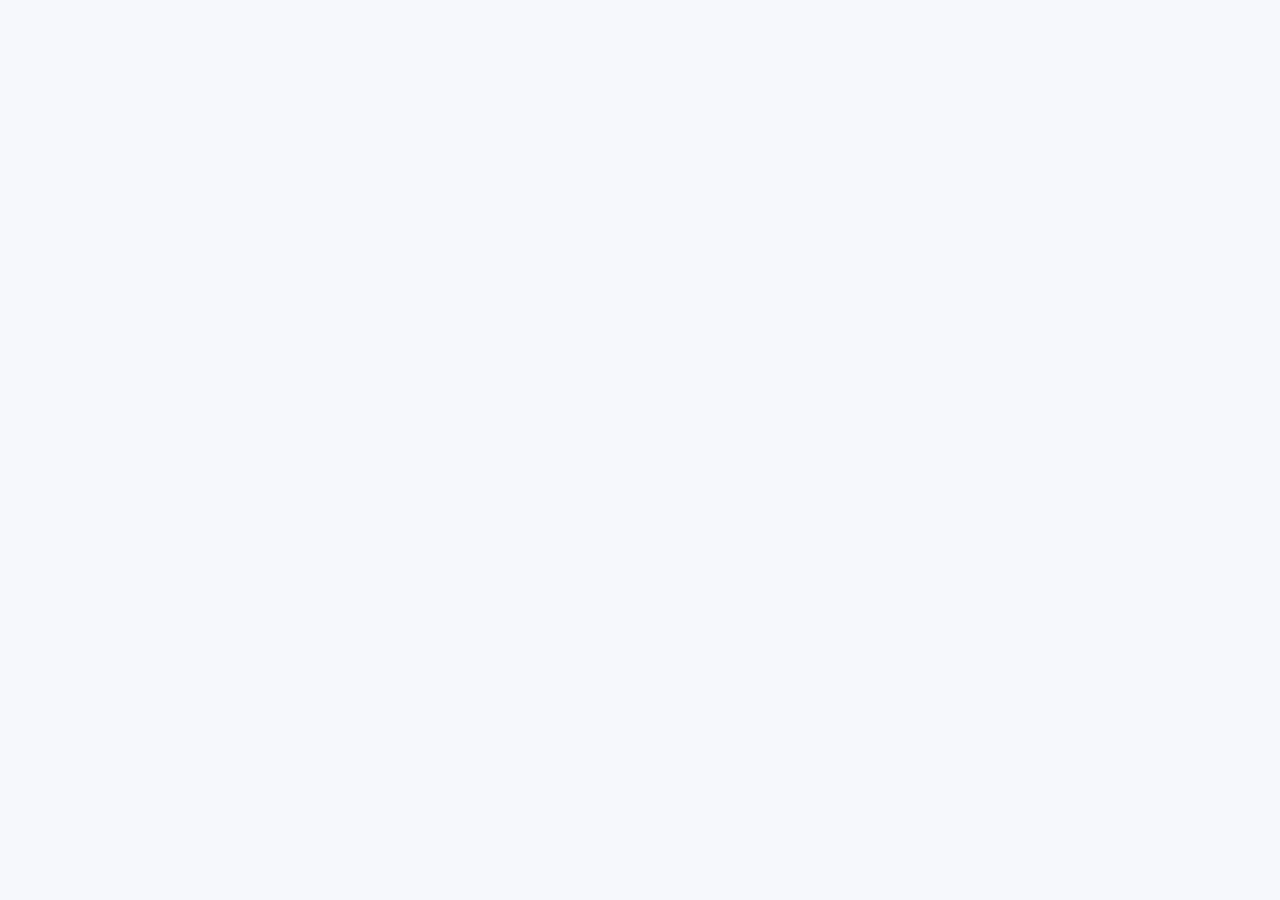
==== index.html @ 7a3a7a14 "Add files via upload" ====
<!doctype html>
<html lang="en">
<head>
  <meta charset="UTF-8" />
  <meta name="viewport" content="width=device-width, initial-scale=1.0" />
  <title>Interactive Pricing Calculator Prototype</title>
  <link rel="preconnect" href="https://fonts.googleapis.com" />
  <link rel="preconnect" href="https://fonts.gstatic.com" crossorigin />
  <link href="https://fonts.googleapis.com/css2?family=Montserrat:wght@400;500;600;700;800&family=Source+Sans+3:wght@400;500;600;700&display=swap" rel="stylesheet" />
  <link rel="stylesheet" href="styles.css" />
</head>
<body>
  <div id="root"></div>

  <script crossorigin src="https://unpkg.com/react@18/umd/react.development.js"></script>
  <script crossorigin src="https://unpkg.com/react-dom@18/umd/react-dom.development.js"></script>
  <script src="https://unpkg.com/@babel/standalone/babel.min.js"></script>
  <script type="text/babel">
const { useMemo, useState } = React;

const MODULE_PRICE = 2770;
const UPFRONT_TOTAL = 16620;
const COMPULSORY_MODULES = [
  "Entrepreneurship",
  "Fundamentals of Business Communication",
  "Fundamentals of Business Studies",
  "Management"
];

const ELECTIVE_MODULES = [
  "Accountancy",
  "Aviation Management",
  "Cybersecurity Management",
  "Data Management",
  "Disaster Risk Management",
  "HR Management",
  "Logistics Management",
  "Marketing Management",
  "Occupational Health",
  "Police Management",
  "Project Management",
  "Public Sector Management",
  "Financial Management"
];

const DEFAULT_SELECTED_ELECTIVES = ["Accountancy", "Marketing Management", "Project Management"];
const DISASTER_AUTO_MODULES = ["Disaster Risk Reduction 1", "Project Management 1"];

const REGISTRATION_FEES = {
  firstTime: 2080,
  subsequent: 1090
};

const SCHEDULE_MONTHS = {
  semester1: [
    { month: "March", date: "31 Mar 2026" },
    { month: "April", date: "30 Apr 2026" },
    { month: "May", date: "31 May 2026" },
    { month: "June", date: "30 Jun 2026" }
  ],
  semester2: [
    { month: "August", date: "31 Aug 2026" },
    { month: "September", date: "30 Sep 2026" },
    { month: "October", date: "31 Oct 2026" },
    { month: "November", date: "30 Nov 2026" }
  ]
};

const money = (value) =>
  new Intl.NumberFormat("en-ZA", {
    style: "currency",
    currency: "ZAR",
    minimumFractionDigits: 2,
    maximumFractionDigits: 2
  })
    .format(value)
    .replace("ZAR", "R")
    .replace(/\s/g, " ");

function PaymentModeToggle({ mode, onModeChange }) {
  return (
    <div className="payment-mode-toggle" role="tablist" aria-label="Payment mode">
      <div className={`indicator ${mode}`} />
      <button
        type="button"
        className={`mode-btn ${mode === "monthly" ? "active" : ""}`}
        onClick={() => onModeChange("monthly")}
        role="tab"
        aria-selected={mode === "monthly"}
      >
        Monthly Instalments
      </button>
      <button
        type="button"
        className={`mode-btn ${mode === "upfront" ? "active" : ""}`}
        onClick={() => onModeChange("upfront")}
        role="tab"
        aria-selected={mode === "upfront"}
      >
        Upfront Payment
      </button>
    </div>
  );
}

function AccordionWrapper({ title, open, onToggle, children }) {
  return (
    <section className="accordion-wrapper">
      <button className="accordion-header" type="button" onClick={onToggle} aria-expanded={open}>
        <span>{title}</span>
        <span className={`accordion-arrow ${open ? "open" : ""}`}>▾</span>
      </button>
      <div className={`accordion-body ${open ? "open" : ""}`}>{children}</div>
    </section>
  );
}

function CompulsoryModules() {
  return (
    <div className="list-wrap">
      {COMPULSORY_MODULES.map((module) => (
        <article className="line-item read-only" key={module}>
          <div className="line-content">
            <p>{module}</p>
            <small>Compulsory (always included)</small>
          </div>
          <strong>{money(MODULE_PRICE)}</strong>
        </article>
      ))}
    </div>
  );
}

function ElectiveModules({ selectedElectives, onToggle }) {
  return (
    <div className="list-wrap">
      {ELECTIVE_MODULES.map((module) => {
        const checked = selectedElectives.includes(module);
        return (
          <label className={`line-item selectable ${checked ? "checked" : ""}`} key={module}>
            <span className="checkbox-wrap">
              <input
                type="checkbox"
                checked={checked}
                onChange={() => onToggle(module)}
                aria-label={module}
              />
              <span className="checkbox-ui" aria-hidden="true" />
            </span>
            <span className="line-content">
              <span>{module}</span>
              <small>{money(MODULE_PRICE)}</small>
            </span>
          </label>
        );
      })}
    </div>
  );
}

function AuxiliaryFees({ auxiliaryState, onToggleAuxiliary }) {
  return (
    <div className="list-wrap">
      <label className={`line-item selectable ${auxiliaryState.cat ? "checked" : ""}`}>
        <span className="checkbox-wrap">
          <input
            type="checkbox"
            checked={auxiliaryState.cat}
            onChange={() => onToggleAuxiliary("cat")}
            aria-label="Credit Accumulation and Transfer"
          />
          <span className="checkbox-ui" aria-hidden="true" />
        </span>
        <span className="line-content">
          <span>Credit Accumulation and Transfer (CAT)</span>
          <small>{money(900)} per module where credits are awarded</small>
        </span>
      </label>

      <label className={`line-item selectable ${auxiliaryState.rplApplication ? "checked" : ""}`}>
        <span className="checkbox-wrap">
          <input
            type="checkbox"
            checked={auxiliaryState.rplApplication}
            onChange={() => onToggleAuxiliary("rplApplication")}
            aria-label="RPL application fee"
          />
          <span className="checkbox-ui" aria-hidden="true" />
        </span>
        <span className="line-content">
          <span>Recognition of Prior Learning (RPL) Application</span>
          <small>{money(1040)} application fee</small>
        </span>
      </label>

      <label className={`line-item selectable ${auxiliaryState.rplExemption ? "checked" : ""}`}>
        <span className="checkbox-wrap">
          <input
            type="checkbox"
            checked={auxiliaryState.rplExemption}
            onChange={() => onToggleAuxiliary("rplExemption")}
            aria-label="RPL exemption fee"
          />
          <span className="checkbox-ui" aria-hidden="true" />
        </span>
        <span className="line-content">
          <span>Recognition of Prior Learning (RPL) Exemption</span>
          <small>{money(1280)} per module where exemptions apply</small>
        </span>
      </label>
    </div>
  );
}

function RegistrationFeeSelector({ registrationType, onChangeRegistration }) {
  return (
    <div className="registration-wrap">
      <label className="radio-option">
        <input
          type="radio"
          name="registration-type"
          checked={registrationType === "firstTime"}
          onChange={() => onChangeRegistration("firstTime")}
        />
        <span>First Time Registration ({money(REGISTRATION_FEES.firstTime)})</span>
      </label>
      <label className="radio-option">
        <input
          type="radio"
          name="registration-type"
          checked={registrationType === "subsequent"}
          onChange={() => onChangeRegistration("subsequent")}
        />
        <span>Subsequent Registration ({money(REGISTRATION_FEES.subsequent)})</span>
      </label>
    </div>
  );
}

function PaymentSchedule({ semester, monthlyInstalment, semesterCost }) {
  return (
    <div className="schedule-wrap">
      <div className="schedule-head">
        <span>Month</span>
        <span>Payment Date</span>
        <span>Amount Due</span>
      </div>
      {SCHEDULE_MONTHS[semester].map((row) => (
        <div className="schedule-row" key={`${semester}-${row.date}`}>
          <span>{row.month}</span>
          <span>{row.date}</span>
          <strong>{money(monthlyInstalment)}</strong>
        </div>
      ))}
      <div className="schedule-row total">
        <span>Total</span>
        <span>{semester === "semester1" ? "Semester 1" : "Semester 2"}</span>
        <strong>{money(semesterCost)}</strong>
      </div>
    </div>
  );
}

function InstalmentCalculator({
  semester,
  onSemesterChange,
  modulesPerSemester,
  onModulesChange,
  monthlyInstalment,
  semesterCost
}) {
  return (
    <div className="instalment-section">
      <div className="instalment-summary-row">
        <p>
          Instalments <span>| Pay in 4 per semester</span>
        </p>
        <strong>{money(monthlyInstalment)} p/m</strong>
      </div>

      <div className="instalment-controls">
        <div className="semester-selector">
          <label className="radio-option">
            <input
              type="radio"
              name="semester"
              checked={semester === "semester1"}
              onChange={() => onSemesterChange("semester1")}
            />
            <span>Semester 1</span>
          </label>
          <label className="radio-option">
            <input
              type="radio"
              name="semester"
              checked={semester === "semester2"}
              onChange={() => onSemesterChange("semester2")}
            />
            <span>Semester 2</span>
          </label>
        </div>

        <div className="module-load-selector">
          <label htmlFor="module-count">Number of modules per semester</label>
          <div className="stepper">
            <button
              type="button"
              onClick={() => onModulesChange(Math.max(1, modulesPerSemester - 1))}
              aria-label="Decrease module load"
            >
              -
            </button>
            <select
              id="module-count"
              value={modulesPerSemester}
              onChange={(event) => onModulesChange(Number(event.target.value))}
            >
              {[1, 2, 3, 4, 5, 6].map((value) => (
                <option value={value} key={value}>
                  {value}
                </option>
              ))}
            </select>
            <button
              type="button"
              onClick={() => onModulesChange(Math.min(6, modulesPerSemester + 1))}
              aria-label="Increase module load"
            >
              +
            </button>
          </div>
        </div>
      </div>

      <PaymentSchedule
        semester={semester}
        monthlyInstalment={monthlyInstalment}
        semesterCost={semesterCost}
      />
    </div>
  );
}

function TotalSummary({
  mode,
  compulsoryTotal,
  electivesTotal,
  auxiliaryTotal,
  registrationFee,
  totalAnnualCost,
  selectedModules,
  monthlyInstalment
}) {
  return (
    <aside className={`total-summary ${mode === "upfront" ? "upfront-only" : ""}`}>
      <h2>Total Estimated Annual Cost</h2>

      {mode === "upfront" ? (
        <div className="upfront-card">
          <p>Upfront payment covers 6 modules total.</p>
          <strong>{money(UPFRONT_TOTAL)}</strong>
        </div>
      ) : (
        <>
          <div className="summary-lines">
            <div className="summary-line">
              <span>Compulsory total</span>
              <strong>{money(compulsoryTotal)}</strong>
            </div>
            <div className="summary-line">
              <span>Electives total</span>
              <strong>{money(electivesTotal)}</strong>
            </div>
            <div className="summary-line">
              <span>Auxiliary fees</span>
              <strong>{money(auxiliaryTotal)}</strong>
            </div>
            <div className="summary-line">
              <span>Registration fee</span>
              <strong>{money(registrationFee)}</strong>
            </div>
            <div className="summary-line emphasis">
              <span>Estimated Monthly Instalment</span>
              <strong>{money(monthlyInstalment)}</strong>
            </div>
          </div>

          <div className="selected-module-pills">
            {selectedModules.map((module) => (
              <span className="pill" key={module}>
                {module}
              </span>
            ))}
          </div>

          <div className="summary-total-row">
            <span>Total</span>
            <strong>{money(totalAnnualCost)}</strong>
          </div>
        </>
      )}
    </aside>
  );
}

function App() {
  const [paymentMode, setPaymentMode] = useState("monthly");
  const [selectedElectives, setSelectedElectives] = useState(DEFAULT_SELECTED_ELECTIVES);
  const [auxiliaryFees, setAuxiliaryFees] = useState({
    cat: false,
    rplApplication: false,
    rplExemption: false
  });
  const [registrationType, setRegistrationType] = useState("firstTime");
  const [semester, setSemester] = useState("semester1");
  const [modulesPerSemester, setModulesPerSemester] = useState(3);
  const [openAccordions, setOpenAccordions] = useState({
    compulsory: false,
    elective: false,
    auxiliary: false,
    registration: false,
    instalment: false
  });

  const pricing = useMemo(() => {
    if (paymentMode === "upfront") {
      return {
        compulsoryTotal: 0,
        electivesTotal: 0,
        auxiliaryTotal: 0,
        registrationFee: 0,
        totalAnnualCost: UPFRONT_TOTAL,
        semesterCost: UPFRONT_TOTAL,
        monthlyInstalment: UPFRONT_TOTAL / 4,
        selectedModules: []
      };
    }

    const hasDisasterRisk = selectedElectives.includes("Disaster Risk Management");
    const extraModules = hasDisasterRisk ? DISASTER_AUTO_MODULES : [];
    const allSelectedElectives = [...selectedElectives, ...extraModules];

    const compulsoryTotal = COMPULSORY_MODULES.length * MODULE_PRICE;
    const electivesTotal = allSelectedElectives.length * MODULE_PRICE;
    const totalModuleCount = COMPULSORY_MODULES.length + allSelectedElectives.length;

    const catTotal = auxiliaryFees.cat ? totalModuleCount * 900 : 0;
    const rplApplicationTotal = auxiliaryFees.rplApplication ? 1040 : 0;
    const rplExemptionTotal = auxiliaryFees.rplExemption ? totalModuleCount * 1280 : 0;

    const auxiliaryTotal = catTotal + rplApplicationTotal + rplExemptionTotal;
    const registrationFee = REGISTRATION_FEES[registrationType];

    const totalAnnualCost = compulsoryTotal + electivesTotal + auxiliaryTotal + registrationFee;
    const semesterCost = (totalAnnualCost / 2) * (modulesPerSemester / 3);
    const monthlyInstalment = semesterCost / 4;

    return {
      compulsoryTotal,
      electivesTotal,
      auxiliaryTotal,
      registrationFee,
      totalAnnualCost,
      semesterCost,
      monthlyInstalment,
      selectedModules: [...COMPULSORY_MODULES, ...allSelectedElectives]
    };
  }, [paymentMode, selectedElectives, auxiliaryFees, registrationType, modulesPerSemester]);

  const toggleAccordion = (key) => {
    setOpenAccordions((prev) => ({ ...prev, [key]: !prev[key] }));
  };

  const toggleElective = (elective) => {
    setSelectedElectives((prev) =>
      prev.includes(elective)
        ? prev.filter((item) => item !== elective)
        : [...prev, elective]
    );
  };

  const toggleAuxiliary = (key) => {
    setAuxiliaryFees((prev) => ({ ...prev, [key]: !prev[key] }));
  };

  return (
    <main className="prototype-page">
      <section className="calculator-shell">
        <PaymentModeToggle mode={paymentMode} onModeChange={setPaymentMode} />

        <div className="calculator-layout">
          {paymentMode === "monthly" ? (
            <section className="calculator-content">
              <>
                <AccordionWrapper
                  title="Compulsory Modules"
                  open={openAccordions.compulsory}
                  onToggle={() => toggleAccordion("compulsory")}
                >
                  <CompulsoryModules />
                </AccordionWrapper>

                <AccordionWrapper
                  title="Elective Modules"
                  open={openAccordions.elective}
                  onToggle={() => toggleAccordion("elective")}
                >
                  <ElectiveModules
                    selectedElectives={selectedElectives}
                    onToggle={toggleElective}
                  />
                </AccordionWrapper>

                <AccordionWrapper
                  title="Auxiliary Fees"
                  open={openAccordions.auxiliary}
                  onToggle={() => toggleAccordion("auxiliary")}
                >
                  <AuxiliaryFees
                    auxiliaryState={auxiliaryFees}
                    onToggleAuxiliary={toggleAuxiliary}
                  />
                </AccordionWrapper>

                <AccordionWrapper
                  title="Registration Fee"
                  open={openAccordions.registration}
                  onToggle={() => toggleAccordion("registration")}
                >
                  <RegistrationFeeSelector
                    registrationType={registrationType}
                    onChangeRegistration={setRegistrationType}
                  />
                </AccordionWrapper>

                <AccordionWrapper
                  title="Instalment Structure"
                  open={openAccordions.instalment}
                  onToggle={() => toggleAccordion("instalment")}
                >
                  <InstalmentCalculator
                    semester={semester}
                    onSemesterChange={setSemester}
                    modulesPerSemester={modulesPerSemester}
                    onModulesChange={setModulesPerSemester}
                    monthlyInstalment={pricing.monthlyInstalment}
                    semesterCost={pricing.semesterCost}
                  />
                </AccordionWrapper>
              </>
            </section>
          ) : null}

          <TotalSummary
            mode={paymentMode}
            compulsoryTotal={pricing.compulsoryTotal}
            electivesTotal={pricing.electivesTotal}
            auxiliaryTotal={pricing.auxiliaryTotal}
            registrationFee={pricing.registrationFee}
            totalAnnualCost={pricing.totalAnnualCost}
            selectedModules={pricing.selectedModules}
            monthlyInstalment={pricing.monthlyInstalment}
          />
        </div>
      </section>

      <section className="funding-banner">
        <p>Explore additional funding options including student loans and financial assistance.</p>
        <div className="funding-buttons">
          <button type="button">Explore Funding Options</button>
          <button type="button" className="secondary">
            Apply for Student Loan
          </button>
        </div>
      </section>
    </main>
  );
}

ReactDOM.createRoot(document.getElementById("root")).render(<App />);
  </script>
</body>
</html>
---- styles.css ----
:root {
  --stadio-blue: rgb(92, 110, 180);
  --stadio-blue-dark: #293f8f;
  --ink: #1f2735;
  --muted: #616a78;
  --line: #d8dfeb;
  --panel: #ffffff;
  --soft: #f2f5fb;
  --soft-2: #e9edf8;
  --success: #1f7e44;
  --radius: 14px;
  --shadow: 0 15px 34px rgba(32, 52, 110, 0.15);
}

* {
  box-sizing: border-box;
}

html,
body {
  margin: 0;
  padding: 0;
}

body {
  font-family: "Source Sans 3", "Segoe UI", sans-serif;
  color: var(--ink);
  background:
    radial-gradient(circle at 5% 0%, rgba(92, 110, 180, 0.12), transparent 35%),
    radial-gradient(circle at 100% 18%, rgba(49, 70, 136, 0.08), transparent 35%),
    #f6f8fc;
}

button,
input,
select {
  font: inherit;
}

.prototype-page {
  width: min(1150px, 94vw);
  margin: 24px auto 90px;
  display: flex;
  flex-direction: column;
  gap: 22px;
}

.calculator-shell {
  border: 1px solid var(--line);
  border-radius: var(--radius);
  background: var(--panel);
  box-shadow: var(--shadow);
  overflow: hidden;
}

.payment-mode-toggle {
  position: relative;
  display: flex;
  border-bottom: 1px solid var(--line);
  background: linear-gradient(180deg, #ffffff 0%, #f7f9fc 100%);
}

.indicator {
  position: absolute;
  top: 8px;
  bottom: 8px;
  width: calc(50% - 8px);
  border-radius: 10px;
  background: var(--stadio-blue);
  transition: transform 220ms ease;
}

.indicator.monthly {
  transform: translateX(8px);
}

.indicator.upfront {
  transform: translateX(calc(100% + 8px));
}

.mode-btn {
  flex: 1;
  border: 0;
  background: transparent;
  color: var(--muted);
  min-height: 64px;
  text-transform: uppercase;
  font-family: "Montserrat", sans-serif;
  letter-spacing: 0.05em;
  font-weight: 700;
  cursor: pointer;
  position: relative;
  z-index: 2;
}

.mode-btn.active {
  color: #ffffff;
}

.calculator-layout {
  display: flex;
  align-items: flex-start;
  gap: 18px;
  padding: 18px;
}

.calculator-content {
  flex: 1 1 auto;
  display: flex;
  flex-direction: column;
  border: 1px solid var(--line);
  border-radius: 12px;
  overflow: hidden;
  background: #ffffff;
}

.accordion-wrapper {
  border-bottom: 1px solid var(--line);
}

.accordion-wrapper:last-child {
  border-bottom: 0;
}

.accordion-header {
  width: 100%;
  border: 0;
  background: #ffffff;
  min-height: 64px;
  padding: 0 16px;
  display: flex;
  align-items: center;
  justify-content: space-between;
  text-transform: uppercase;
  letter-spacing: 0.04em;
  font-family: "Montserrat", sans-serif;
  font-weight: 700;
  cursor: pointer;
}

.accordion-arrow {
  color: var(--stadio-blue-dark);
  transition: transform 180ms ease;
}

.accordion-arrow.open {
  transform: rotate(180deg);
}

.accordion-body {
  max-height: 0;
  overflow: hidden;
  transition: max-height 260ms ease;
  background: #fbfcfe;
}

.accordion-body.open {
  max-height: 1400px;
}

.list-wrap {
  display: flex;
  flex-direction: column;
  gap: 10px;
  padding: 14px;
}

.line-item {
  border: 1px solid var(--line);
  border-radius: 10px;
  background: #ffffff;
  padding: 12px;
  display: flex;
  align-items: center;
  justify-content: space-between;
  gap: 12px;
}

.line-item.read-only {
  background: var(--soft);
}

.line-content {
  display: flex;
  flex-direction: column;
  gap: 2px;
}

.line-content p,
.line-content span {
  margin: 0;
  font-weight: 700;
}

.line-content small {
  color: var(--muted);
}

.line-item.read-only .line-content small {
  color: var(--success);
}

.line-item.selectable {
  justify-content: flex-start;
  cursor: pointer;
}

.line-item.selectable.checked {
  border-color: var(--stadio-blue);
  box-shadow: 0 0 0 1px rgba(92, 110, 180, 0.18);
}

.checkbox-wrap {
  position: relative;
  width: 20px;
  height: 20px;
  flex: 0 0 20px;
}

.checkbox-wrap input {
  position: absolute;
  inset: 0;
  margin: 0;
  opacity: 0;
  cursor: pointer;
}

.checkbox-ui {
  display: block;
  width: 100%;
  height: 100%;
  border: 2px solid var(--stadio-blue);
  border-radius: 4px;
}

.line-item.selectable.checked .checkbox-ui::after {
  content: "";
  display: block;
  width: 10px;
  height: 10px;
  margin: 3px;
  border-radius: 2px;
  background: var(--stadio-blue);
}

.registration-wrap {
  display: flex;
  flex-direction: column;
  gap: 12px;
  padding: 14px;
}

.radio-option {
  display: inline-flex;
  align-items: center;
  gap: 8px;
  font-weight: 600;
}

.radio-option input {
  accent-color: var(--stadio-blue);
}

.instalment-section {
  padding: 14px;
  display: flex;
  flex-direction: column;
  gap: 12px;
}

.instalment-summary-row {
  border: 1px solid var(--line);
  border-radius: 10px;
  padding: 12px;
  display: flex;
  align-items: center;
  justify-content: space-between;
  gap: 10px;
  flex-wrap: wrap;
  background: var(--soft);
}

.instalment-summary-row p {
  margin: 0;
  text-transform: uppercase;
  letter-spacing: 0.04em;
  font-family: "Montserrat", sans-serif;
  font-weight: 700;
}

.instalment-summary-row p span {
  color: var(--muted);
}

.instalment-summary-row strong {
  color: var(--stadio-blue-dark);
  background: var(--soft-2);
  border-radius: 8px;
  padding: 7px 10px;
  font-family: "Montserrat", sans-serif;
}

.instalment-controls {
  display: flex;
  align-items: flex-end;
  justify-content: space-between;
  gap: 16px;
  flex-wrap: wrap;
}

.semester-selector {
  display: flex;
  gap: 12px;
  flex-wrap: wrap;
}

.module-load-selector {
  display: flex;
  flex-direction: column;
  gap: 8px;
}

.module-load-selector label {
  color: var(--muted);
  font-weight: 600;
}

.stepper {
  display: flex;
  border: 1px solid var(--line);
  border-radius: 10px;
  overflow: hidden;
}

.stepper button {
  width: 38px;
  border: 0;
  background: var(--soft);
  color: var(--stadio-blue-dark);
  font-weight: 700;
  cursor: pointer;
}

.stepper select {
  border: 0;
  border-left: 1px solid var(--line);
  border-right: 1px solid var(--line);
  min-width: 62px;
  text-align: center;
  font-weight: 700;
  color: var(--stadio-blue-dark);
  background: #ffffff;
}

.schedule-wrap {
  border-top: 1px solid var(--line);
  margin-top: 2px;
}

.schedule-head,
.schedule-row {
  display: flex;
  align-items: center;
  gap: 10px;
  padding: 10px 0;
  border-bottom: 1px solid var(--line);
}

.schedule-head {
  text-transform: uppercase;
  letter-spacing: 0.04em;
  font-family: "Montserrat", sans-serif;
  font-size: 0.77rem;
  color: var(--muted);
}

.schedule-head span,
.schedule-row span,
.schedule-row strong {
  flex: 1;
}

.schedule-row strong {
  text-align: right;
}

.schedule-row.total {
  border-bottom: 0;
  font-weight: 700;
}

.total-summary {
  flex: 0 0 340px;
  border: 1px solid var(--line);
  border-radius: 12px;
  background: #ffffff;
  padding: 14px;
  position: sticky;
  top: 14px;
}

.total-summary.upfront-only {
  flex: 1 1 auto;
  max-width: 520px;
}

.total-summary h2 {
  margin: 0 0 12px;
  text-transform: uppercase;
  letter-spacing: 0.04em;
  font-family: "Montserrat", sans-serif;
  font-size: 0.98rem;
}

.upfront-card {
  border: 1px solid var(--line);
  border-radius: 10px;
  padding: 14px;
  background: var(--soft);
}

.upfront-card p {
  margin: 0 0 8px;
}

.upfront-card strong {
  color: var(--stadio-blue-dark);
  font-size: 1.6rem;
  font-family: "Montserrat", sans-serif;
}

.summary-lines {
  display: flex;
  flex-direction: column;
  gap: 8px;
}

.summary-line {
  display: flex;
  align-items: center;
  justify-content: space-between;
  gap: 8px;
  border-bottom: 1px dashed var(--line);
  padding-bottom: 8px;
}

.summary-line.emphasis {
  background: var(--soft);
  border-bottom: 0;
  border-radius: 8px;
  padding: 8px;
}

.selected-module-pills {
  margin-top: 10px;
  display: flex;
  flex-wrap: wrap;
  gap: 7px;
}

.pill {
  border-radius: 999px;
  padding: 5px 10px;
  background: var(--soft-2);
  color: var(--stadio-blue-dark);
  font-size: 0.78rem;
  font-weight: 600;
}

.summary-total-row {
  margin-top: 12px;
  border-radius: 10px;
  background: var(--stadio-blue);
  color: #ffffff;
  padding: 11px;
  display: flex;
  align-items: center;
  justify-content: space-between;
  font-weight: 700;
}

.summary-total-row strong {
  font-size: 1.2rem;
}

.funding-banner {
  border: 1px solid var(--line);
  border-radius: var(--radius);
  background: linear-gradient(130deg, #ffffff 0%, #eff3fb 100%);
  padding: 16px;
  display: flex;
  align-items: center;
  justify-content: space-between;
  gap: 16px;
  flex-wrap: wrap;
}

.funding-banner p {
  margin: 0;
  max-width: 65ch;
  font-family: "Montserrat", sans-serif;
  font-weight: 600;
}

.funding-buttons {
  display: flex;
  flex-wrap: wrap;
  gap: 10px;
}

.funding-buttons button {
  border: 1px solid var(--stadio-blue);
  border-radius: 10px;
  min-height: 42px;
  padding: 0 13px;
  text-transform: uppercase;
  letter-spacing: 0.03em;
  font-family: "Montserrat", sans-serif;
  font-weight: 700;
  color: #ffffff;
  background: var(--stadio-blue);
  cursor: pointer;
}

.funding-buttons button.secondary {
  background: #ffffff;
  color: var(--stadio-blue-dark);
}

@media (max-width: 980px) {
  .calculator-layout {
    flex-direction: column;
  }

  .total-summary {
    position: static;
    width: 100%;
    flex: 1 1 auto;
  }
}

@media (max-width: 760px) {
  .prototype-page {
    width: 100%;
    margin: 0;
    padding: 0 0 82px;
  }

  .calculator-shell {
    border-left: 0;
    border-right: 0;
    border-radius: 0;
  }

  .calculator-layout {
    padding: 10px;
  }

  .mode-btn {
    min-height: 62px;
    font-size: 0.79rem;
  }

  .accordion-header {
    min-height: 60px;
    padding: 0 12px;
    font-size: 0.84rem;
  }

  .line-item,
  .instalment-summary-row {
    align-items: flex-start;
  }

  .line-item.selectable .line-content {
    gap: 4px;
  }

  .instalment-controls {
    align-items: stretch;
  }

  .schedule-head {
    display: none;
  }

  .schedule-row {
    flex-direction: column;
    align-items: flex-start;
    gap: 4px;
  }

  .schedule-row strong {
    text-align: left;
  }

  .total-summary {
    position: fixed;
    bottom: 0;
    left: 0;
    right: 0;
    border-radius: 0;
    border-left: 0;
    border-right: 0;
    border-bottom: 0;
    z-index: 10;
    box-shadow: 0 -10px 24px rgba(10, 20, 45, 0.16);
    padding: 10px;
  }

  .total-summary h2,
  .summary-lines,
  .selected-module-pills,
  .upfront-card {
    display: none;
  }

  .total-summary.upfront-only {
    position: static;
    border-left: 1px solid var(--line);
    border-right: 1px solid var(--line);
    border-bottom: 1px solid var(--line);
    border-radius: 12px;
    box-shadow: none;
  }

  .total-summary.upfront-only h2,
  .total-summary.upfront-only .upfront-card {
    display: block;
  }

  .summary-total-row {
    margin-top: 0;
  }

  .funding-banner {
    margin: 0 10px;
  }

  .funding-buttons button {
    width: 100%;
  }
}
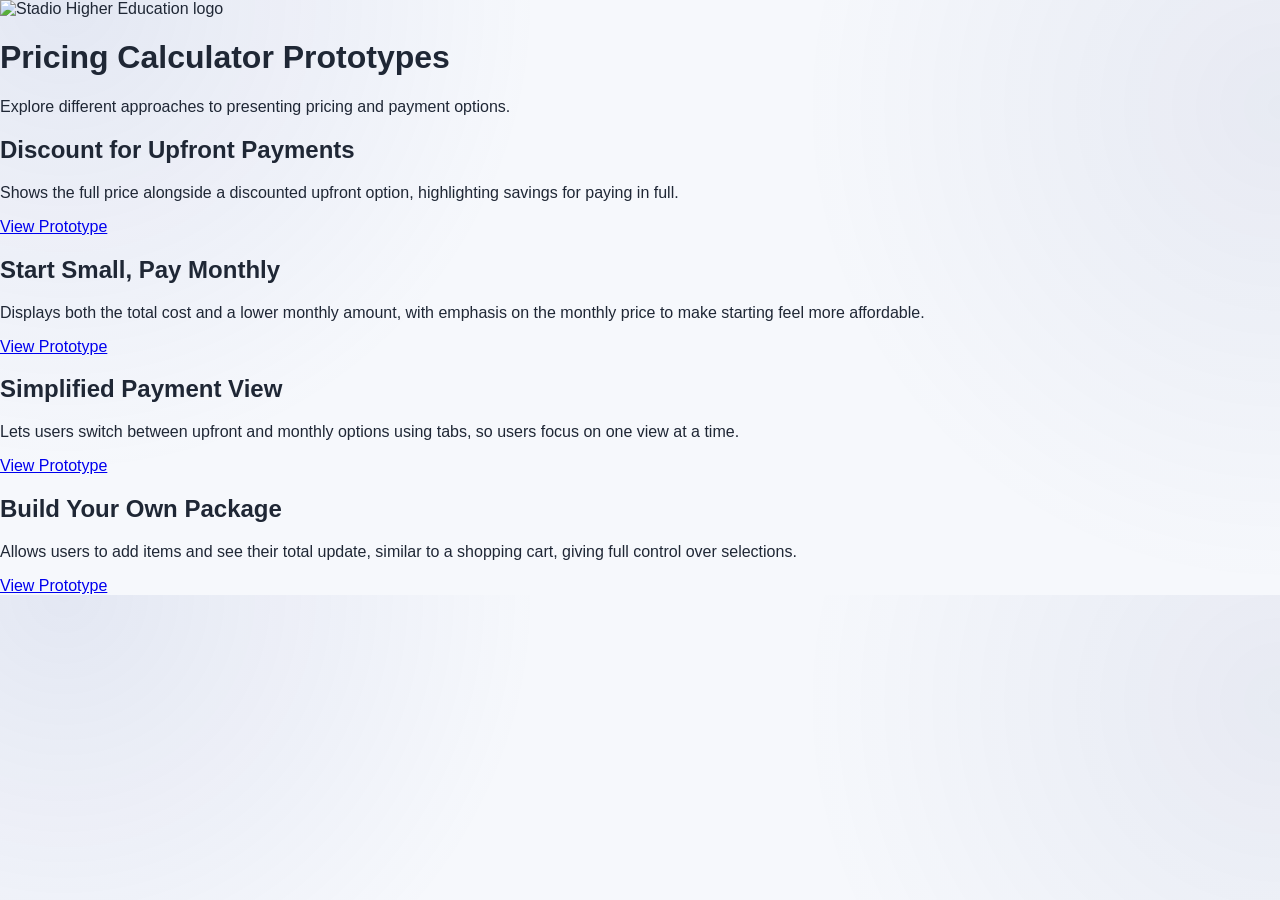
==== commit 4444191f: "Add files via upload" ====
--- a/index.html
+++ b/index.html
@@ -3,581 +3,43 @@
 <head>
   <meta charset="UTF-8" />
   <meta name="viewport" content="width=device-width, initial-scale=1.0" />
-  <title>Interactive Pricing Calculator Prototype</title>
-  <link rel="preconnect" href="https://fonts.googleapis.com" />
-  <link rel="preconnect" href="https://fonts.gstatic.com" crossorigin />
-  <link href="https://fonts.googleapis.com/css2?family=Montserrat:wght@400;500;600;700;800&family=Source+Sans+3:wght@400;500;600;700&display=swap" rel="stylesheet" />
+  <title>Pricing Calculator Prototypes</title>
   <link rel="stylesheet" href="styles.css" />
 </head>
 <body>
-  <div id="root"></div>
+  <main class="shell">
+    <header class="topbar">
+      <img class="logo" src="stadio-logo.png" alt="Stadio Higher Education logo" />
+    </header>
 
-  <script crossorigin src="https://unpkg.com/react@18/umd/react.development.js"></script>
-  <script crossorigin src="https://unpkg.com/react-dom@18/umd/react-dom.development.js"></script>
-  <script src="https://unpkg.com/@babel/standalone/babel.min.js"></script>
-  <script type="text/babel">
-const { useMemo, useState } = React;
+    <h1 class="standalone-heading">Pricing Calculator Prototypes</h1>
+    <p class="standalone-subtext">Explore different approaches to presenting pricing and payment options.</p>
 
-const MODULE_PRICE = 2770;
-const UPFRONT_TOTAL = 16620;
-const COMPULSORY_MODULES = [
-  "Entrepreneurship",
-  "Fundamentals of Business Communication",
-  "Fundamentals of Business Studies",
-  "Management"
-];
+    <section class="cards">
+      <article class="card">
+        <h2>Discount for Upfront Payments</h2>
+        <p>Shows the full price alongside a discounted upfront option, highlighting savings for paying in full.</p>
+        <a class="btn" href="option-1.html">View Prototype</a>
+      </article>
 
-const ELECTIVE_MODULES = [
-  "Accountancy",
-  "Aviation Management",
-  "Cybersecurity Management",
-  "Data Management",
-  "Disaster Risk Management",
-  "HR Management",
-  "Logistics Management",
-  "Marketing Management",
-  "Occupational Health",
-  "Police Management",
-  "Project Management",
-  "Public Sector Management",
-  "Financial Management"
-];
+      <article class="card">
+        <h2>Start Small, Pay Monthly</h2>
+        <p>Displays both the total cost and a lower monthly amount, with emphasis on the monthly price to make starting feel more affordable.</p>
+        <a class="btn" href="option-2.html">View Prototype</a>
+      </article>
 
-const DEFAULT_SELECTED_ELECTIVES = ["Accountancy", "Marketing Management", "Project Management"];
-const DISASTER_AUTO_MODULES = ["Disaster Risk Reduction 1", "Project Management 1"];
+      <article class="card">
+        <h2>Simplified Payment View</h2>
+        <p>Lets users switch between upfront and monthly options using tabs, so users focus on one view at a time.</p>
+        <a class="btn" href="option-3.html">View Prototype</a>
+      </article>
 
-const REGISTRATION_FEES = {
-  firstTime: 2080,
-  subsequent: 1090
-};
-
-const SCHEDULE_MONTHS = {
-  semester1: [
-    { month: "March", date: "31 Mar 2026" },
-    { month: "April", date: "30 Apr 2026" },
-    { month: "May", date: "31 May 2026" },
-    { month: "June", date: "30 Jun 2026" }
-  ],
-  semester2: [
-    { month: "August", date: "31 Aug 2026" },
-    { month: "September", date: "30 Sep 2026" },
-    { month: "October", date: "31 Oct 2026" },
-    { month: "November", date: "30 Nov 2026" }
-  ]
-};
-
-const money = (value) =>
-  new Intl.NumberFormat("en-ZA", {
-    style: "currency",
-    currency: "ZAR",
-    minimumFractionDigits: 2,
-    maximumFractionDigits: 2
-  })
-    .format(value)
-    .replace("ZAR", "R")
-    .replace(/\s/g, " ");
-
-function PaymentModeToggle({ mode, onModeChange }) {
-  return (
-    <div className="payment-mode-toggle" role="tablist" aria-label="Payment mode">
-      <div className={`indicator ${mode}`} />
-      <button
-        type="button"
-        className={`mode-btn ${mode === "monthly" ? "active" : ""}`}
-        onClick={() => onModeChange("monthly")}
-        role="tab"
-        aria-selected={mode === "monthly"}
-      >
-        Monthly Instalments
-      </button>
-      <button
-        type="button"
-        className={`mode-btn ${mode === "upfront" ? "active" : ""}`}
-        onClick={() => onModeChange("upfront")}
-        role="tab"
-        aria-selected={mode === "upfront"}
-      >
-        Upfront Payment
-      </button>
-    </div>
-  );
-}
-
-function AccordionWrapper({ title, open, onToggle, children }) {
-  return (
-    <section className="accordion-wrapper">
-      <button className="accordion-header" type="button" onClick={onToggle} aria-expanded={open}>
-        <span>{title}</span>
-        <span className={`accordion-arrow ${open ? "open" : ""}`}>▾</span>
-      </button>
-      <div className={`accordion-body ${open ? "open" : ""}`}>{children}</div>
+      <article class="card">
+        <h2>Build Your Own Package</h2>
+        <p>Allows users to add items and see their total update, similar to a shopping cart, giving full control over selections.</p>
+        <a class="btn" href="option-4.html">View Prototype</a>
+      </article>
     </section>
-  );
-}
-
-function CompulsoryModules() {
-  return (
-    <div className="list-wrap">
-      {COMPULSORY_MODULES.map((module) => (
-        <article className="line-item read-only" key={module}>
-          <div className="line-content">
-            <p>{module}</p>
-            <small>Compulsory (always included)</small>
-          </div>
-          <strong>{money(MODULE_PRICE)}</strong>
-        </article>
-      ))}
-    </div>
-  );
-}
-
-function ElectiveModules({ selectedElectives, onToggle }) {
-  return (
-    <div className="list-wrap">
-      {ELECTIVE_MODULES.map((module) => {
-        const checked = selectedElectives.includes(module);
-        return (
-          <label className={`line-item selectable ${checked ? "checked" : ""}`} key={module}>
-            <span className="checkbox-wrap">
-              <input
-                type="checkbox"
-                checked={checked}
-                onChange={() => onToggle(module)}
-                aria-label={module}
-              />
-              <span className="checkbox-ui" aria-hidden="true" />
-            </span>
-            <span className="line-content">
-              <span>{module}</span>
-              <small>{money(MODULE_PRICE)}</small>
-            </span>
-          </label>
-        );
-      })}
-    </div>
-  );
-}
-
-function AuxiliaryFees({ auxiliaryState, onToggleAuxiliary }) {
-  return (
-    <div className="list-wrap">
-      <label className={`line-item selectable ${auxiliaryState.cat ? "checked" : ""}`}>
-        <span className="checkbox-wrap">
-          <input
-            type="checkbox"
-            checked={auxiliaryState.cat}
-            onChange={() => onToggleAuxiliary("cat")}
-            aria-label="Credit Accumulation and Transfer"
-          />
-          <span className="checkbox-ui" aria-hidden="true" />
-        </span>
-        <span className="line-content">
-          <span>Credit Accumulation and Transfer (CAT)</span>
-          <small>{money(900)} per module where credits are awarded</small>
-        </span>
-      </label>
-
-      <label className={`line-item selectable ${auxiliaryState.rplApplication ? "checked" : ""}`}>
-        <span className="checkbox-wrap">
-          <input
-            type="checkbox"
-            checked={auxiliaryState.rplApplication}
-            onChange={() => onToggleAuxiliary("rplApplication")}
-            aria-label="RPL application fee"
-          />
-          <span className="checkbox-ui" aria-hidden="true" />
-        </span>
-        <span className="line-content">
-          <span>Recognition of Prior Learning (RPL) Application</span>
-          <small>{money(1040)} application fee</small>
-        </span>
-      </label>
-
-      <label className={`line-item selectable ${auxiliaryState.rplExemption ? "checked" : ""}`}>
-        <span className="checkbox-wrap">
-          <input
-            type="checkbox"
-            checked={auxiliaryState.rplExemption}
-            onChange={() => onToggleAuxiliary("rplExemption")}
-            aria-label="RPL exemption fee"
-          />
-          <span className="checkbox-ui" aria-hidden="true" />
-        </span>
-        <span className="line-content">
-          <span>Recognition of Prior Learning (RPL) Exemption</span>
-          <small>{money(1280)} per module where exemptions apply</small>
-        </span>
-      </label>
-    </div>
-  );
-}
-
-function RegistrationFeeSelector({ registrationType, onChangeRegistration }) {
-  return (
-    <div className="registration-wrap">
-      <label className="radio-option">
-        <input
-          type="radio"
-          name="registration-type"
-          checked={registrationType === "firstTime"}
-          onChange={() => onChangeRegistration("firstTime")}
-        />
-        <span>First Time Registration ({money(REGISTRATION_FEES.firstTime)})</span>
-      </label>
-      <label className="radio-option">
-        <input
-          type="radio"
-          name="registration-type"
-          checked={registrationType === "subsequent"}
-          onChange={() => onChangeRegistration("subsequent")}
-        />
-        <span>Subsequent Registration ({money(REGISTRATION_FEES.subsequent)})</span>
-      </label>
-    </div>
-  );
-}
-
-function PaymentSchedule({ semester, monthlyInstalment, semesterCost }) {
-  return (
-    <div className="schedule-wrap">
-      <div className="schedule-head">
-        <span>Month</span>
-        <span>Payment Date</span>
-        <span>Amount Due</span>
-      </div>
-      {SCHEDULE_MONTHS[semester].map((row) => (
-        <div className="schedule-row" key={`${semester}-${row.date}`}>
-          <span>{row.month}</span>
-          <span>{row.date}</span>
-          <strong>{money(monthlyInstalment)}</strong>
-        </div>
-      ))}
-      <div className="schedule-row total">
-        <span>Total</span>
-        <span>{semester === "semester1" ? "Semester 1" : "Semester 2"}</span>
-        <strong>{money(semesterCost)}</strong>
-      </div>
-    </div>
-  );
-}
-
-function InstalmentCalculator({
-  semester,
-  onSemesterChange,
-  modulesPerSemester,
-  onModulesChange,
-  monthlyInstalment,
-  semesterCost
-}) {
-  return (
-    <div className="instalment-section">
-      <div className="instalment-summary-row">
-        <p>
-          Instalments <span>| Pay in 4 per semester</span>
-        </p>
-        <strong>{money(monthlyInstalment)} p/m</strong>
-      </div>
-
-      <div className="instalment-controls">
-        <div className="semester-selector">
-          <label className="radio-option">
-            <input
-              type="radio"
-              name="semester"
-              checked={semester === "semester1"}
-              onChange={() => onSemesterChange("semester1")}
-            />
-            <span>Semester 1</span>
-          </label>
-          <label className="radio-option">
-            <input
-              type="radio"
-              name="semester"
-              checked={semester === "semester2"}
-              onChange={() => onSemesterChange("semester2")}
-            />
-            <span>Semester 2</span>
-          </label>
-        </div>
-
-        <div className="module-load-selector">
-          <label htmlFor="module-count">Number of modules per semester</label>
-          <div className="stepper">
-            <button
-              type="button"
-              onClick={() => onModulesChange(Math.max(1, modulesPerSemester - 1))}
-              aria-label="Decrease module load"
-            >
-              -
-            </button>
-            <select
-              id="module-count"
-              value={modulesPerSemester}
-              onChange={(event) => onModulesChange(Number(event.target.value))}
-            >
-              {[1, 2, 3, 4, 5, 6].map((value) => (
-                <option value={value} key={value}>
-                  {value}
-                </option>
-              ))}
-            </select>
-            <button
-              type="button"
-              onClick={() => onModulesChange(Math.min(6, modulesPerSemester + 1))}
-              aria-label="Increase module load"
-            >
-              +
-            </button>
-          </div>
-        </div>
-      </div>
-
-      <PaymentSchedule
-        semester={semester}
-        monthlyInstalment={monthlyInstalment}
-        semesterCost={semesterCost}
-      />
-    </div>
-  );
-}
-
-function TotalSummary({
-  mode,
-  compulsoryTotal,
-  electivesTotal,
-  auxiliaryTotal,
-  registrationFee,
-  totalAnnualCost,
-  selectedModules,
-  monthlyInstalment
-}) {
-  return (
-    <aside className={`total-summary ${mode === "upfront" ? "upfront-only" : ""}`}>
-      <h2>Total Estimated Annual Cost</h2>
-
-      {mode === "upfront" ? (
-        <div className="upfront-card">
-          <p>Upfront payment covers 6 modules total.</p>
-          <strong>{money(UPFRONT_TOTAL)}</strong>
-        </div>
-      ) : (
-        <>
-          <div className="summary-lines">
-            <div className="summary-line">
-              <span>Compulsory total</span>
-              <strong>{money(compulsoryTotal)}</strong>
-            </div>
-            <div className="summary-line">
-              <span>Electives total</span>
-              <strong>{money(electivesTotal)}</strong>
-            </div>
-            <div className="summary-line">
-              <span>Auxiliary fees</span>
-              <strong>{money(auxiliaryTotal)}</strong>
-            </div>
-            <div className="summary-line">
-              <span>Registration fee</span>
-              <strong>{money(registrationFee)}</strong>
-            </div>
-            <div className="summary-line emphasis">
-              <span>Estimated Monthly Instalment</span>
-              <strong>{money(monthlyInstalment)}</strong>
-            </div>
-          </div>
-
-          <div className="selected-module-pills">
-            {selectedModules.map((module) => (
-              <span className="pill" key={module}>
-                {module}
-              </span>
-            ))}
-          </div>
-
-          <div className="summary-total-row">
-            <span>Total</span>
-            <strong>{money(totalAnnualCost)}</strong>
-          </div>
-        </>
-      )}
-    </aside>
-  );
-}
-
-function App() {
-  const [paymentMode, setPaymentMode] = useState("monthly");
-  const [selectedElectives, setSelectedElectives] = useState(DEFAULT_SELECTED_ELECTIVES);
-  const [auxiliaryFees, setAuxiliaryFees] = useState({
-    cat: false,
-    rplApplication: false,
-    rplExemption: false
-  });
-  const [registrationType, setRegistrationType] = useState("firstTime");
-  const [semester, setSemester] = useState("semester1");
-  const [modulesPerSemester, setModulesPerSemester] = useState(3);
-  const [openAccordions, setOpenAccordions] = useState({
-    compulsory: false,
-    elective: false,
-    auxiliary: false,
-    registration: false,
-    instalment: false
-  });
-
-  const pricing = useMemo(() => {
-    if (paymentMode === "upfront") {
-      return {
-        compulsoryTotal: 0,
-        electivesTotal: 0,
-        auxiliaryTotal: 0,
-        registrationFee: 0,
-        totalAnnualCost: UPFRONT_TOTAL,
-        semesterCost: UPFRONT_TOTAL,
-        monthlyInstalment: UPFRONT_TOTAL / 4,
-        selectedModules: []
-      };
-    }
-
-    const hasDisasterRisk = selectedElectives.includes("Disaster Risk Management");
-    const extraModules = hasDisasterRisk ? DISASTER_AUTO_MODULES : [];
-    const allSelectedElectives = [...selectedElectives, ...extraModules];
-
-    const compulsoryTotal = COMPULSORY_MODULES.length * MODULE_PRICE;
-    const electivesTotal = allSelectedElectives.length * MODULE_PRICE;
-    const totalModuleCount = COMPULSORY_MODULES.length + allSelectedElectives.length;
-
-    const catTotal = auxiliaryFees.cat ? totalModuleCount * 900 : 0;
-    const rplApplicationTotal = auxiliaryFees.rplApplication ? 1040 : 0;
-    const rplExemptionTotal = auxiliaryFees.rplExemption ? totalModuleCount * 1280 : 0;
-
-    const auxiliaryTotal = catTotal + rplApplicationTotal + rplExemptionTotal;
-    const registrationFee = REGISTRATION_FEES[registrationType];
-
-    const totalAnnualCost = compulsoryTotal + electivesTotal + auxiliaryTotal + registrationFee;
-    const semesterCost = (totalAnnualCost / 2) * (modulesPerSemester / 3);
-    const monthlyInstalment = semesterCost / 4;
-
-    return {
-      compulsoryTotal,
-      electivesTotal,
-      auxiliaryTotal,
-      registrationFee,
-      totalAnnualCost,
-      semesterCost,
-      monthlyInstalment,
-      selectedModules: [...COMPULSORY_MODULES, ...allSelectedElectives]
-    };
-  }, [paymentMode, selectedElectives, auxiliaryFees, registrationType, modulesPerSemester]);
-
-  const toggleAccordion = (key) => {
-    setOpenAccordions((prev) => ({ ...prev, [key]: !prev[key] }));
-  };
-
-  const toggleElective = (elective) => {
-    setSelectedElectives((prev) =>
-      prev.includes(elective)
-        ? prev.filter((item) => item !== elective)
-        : [...prev, elective]
-    );
-  };
-
-  const toggleAuxiliary = (key) => {
-    setAuxiliaryFees((prev) => ({ ...prev, [key]: !prev[key] }));
-  };
-
-  return (
-    <main className="prototype-page">
-      <section className="calculator-shell">
-        <PaymentModeToggle mode={paymentMode} onModeChange={setPaymentMode} />
-
-        <div className="calculator-layout">
-          {paymentMode === "monthly" ? (
-            <section className="calculator-content">
-              <>
-                <AccordionWrapper
-                  title="Compulsory Modules"
-                  open={openAccordions.compulsory}
-                  onToggle={() => toggleAccordion("compulsory")}
-                >
-                  <CompulsoryModules />
-                </AccordionWrapper>
-
-                <AccordionWrapper
-                  title="Elective Modules"
-                  open={openAccordions.elective}
-                  onToggle={() => toggleAccordion("elective")}
-                >
-                  <ElectiveModules
-                    selectedElectives={selectedElectives}
-                    onToggle={toggleElective}
-                  />
-                </AccordionWrapper>
-
-                <AccordionWrapper
-                  title="Auxiliary Fees"
-                  open={openAccordions.auxiliary}
-                  onToggle={() => toggleAccordion("auxiliary")}
-                >
-                  <AuxiliaryFees
-                    auxiliaryState={auxiliaryFees}
-                    onToggleAuxiliary={toggleAuxiliary}
-                  />
-                </AccordionWrapper>
-
-                <AccordionWrapper
-                  title="Registration Fee"
-                  open={openAccordions.registration}
-                  onToggle={() => toggleAccordion("registration")}
-                >
-                  <RegistrationFeeSelector
-                    registrationType={registrationType}
-                    onChangeRegistration={setRegistrationType}
-                  />
-                </AccordionWrapper>
-
-                <AccordionWrapper
-                  title="Instalment Structure"
-                  open={openAccordions.instalment}
-                  onToggle={() => toggleAccordion("instalment")}
-                >
-                  <InstalmentCalculator
-                    semester={semester}
-                    onSemesterChange={setSemester}
-                    modulesPerSemester={modulesPerSemester}
-                    onModulesChange={setModulesPerSemester}
-                    monthlyInstalment={pricing.monthlyInstalment}
-                    semesterCost={pricing.semesterCost}
-                  />
-                </AccordionWrapper>
-              </>
-            </section>
-          ) : null}
-
-          <TotalSummary
-            mode={paymentMode}
-            compulsoryTotal={pricing.compulsoryTotal}
-            electivesTotal={pricing.electivesTotal}
-            auxiliaryTotal={pricing.auxiliaryTotal}
-            registrationFee={pricing.registrationFee}
-            totalAnnualCost={pricing.totalAnnualCost}
-            selectedModules={pricing.selectedModules}
-            monthlyInstalment={pricing.monthlyInstalment}
-          />
-        </div>
-      </section>
-
-      <section className="funding-banner">
-        <p>Explore additional funding options including student loans and financial assistance.</p>
-        <div className="funding-buttons">
-          <button type="button">Explore Funding Options</button>
-          <button type="button" className="secondary">
-            Apply for Student Loan
-          </button>
-        </div>
-      </section>
-    </main>
-  );
-}
-
-ReactDOM.createRoot(document.getElementById("root")).render(<App />);
-  </script>
+  </main>
 </body>
 </html>
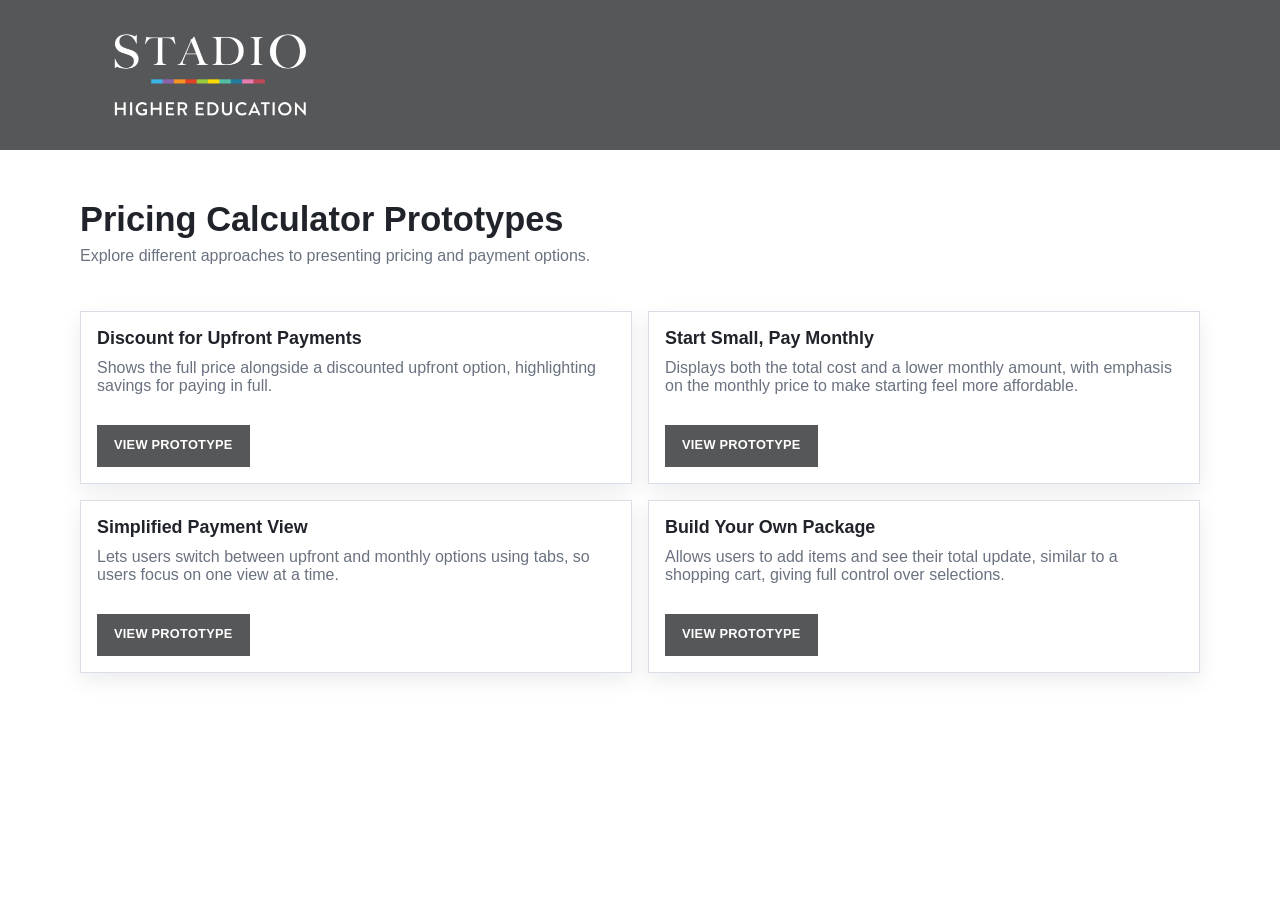
==== commit c09cb2d3: "Update to landing and clean up of option 1" ====
--- a/index.html
+++ b/index.html
@@ -7,10 +7,15 @@
   <link rel="stylesheet" href="styles.css" />
 </head>
 <body>
-  <main class="shell">
-    <header class="topbar">
-      <img class="logo" src="stadio-logo.png" alt="Stadio Higher Education logo" />
-    </header>
+  <header class="site-nav">
+    <div class="shell">
+      <div class="topbar">
+        <img class="logo" src="stadio-logo-nav.png" alt="Stadio Higher Education logo" />
+      </div>
+    </div>
+  </header>
+
+  <main class="shell page-main landing-main">
 
     <h1 class="standalone-heading">Pricing Calculator Prototypes</h1>
     <p class="standalone-subtext">Explore different approaches to presenting pricing and payment options.</p>
--- a/styles.css
+++ b/styles.css
@@ -1,19 +1,16 @@
 :root {
-  --stadio-blue: rgb(92, 110, 180);
-  --stadio-blue-dark: #293f8f;
-  --ink: #1f2735;
-  --muted: #616a78;
-  --line: #d8dfeb;
+  --ink: #20232a;
+  --muted: #6a7280;
+  --line: #d9dee7;
   --panel: #ffffff;
-  --soft: #f2f5fb;
-  --soft-2: #e9edf8;
-  --success: #1f7e44;
-  --radius: 14px;
-  --shadow: 0 15px 34px rgba(32, 52, 110, 0.15);
+  --soft: #f7f9fc;
+  --btn: #565759;
+  --shadow: 0 8px 20px rgba(16, 24, 40, 0.08);
 }
 
 * {
   box-sizing: border-box;
+  border-radius: 0;
 }
 
 html,
@@ -23,621 +20,529 @@
 }
 
 body {
-  font-family: "Source Sans 3", "Segoe UI", sans-serif;
+  font-family: "Brandon Grotesque", Arial, sans-serif;
   color: var(--ink);
-  background:
-    radial-gradient(circle at 5% 0%, rgba(92, 110, 180, 0.12), transparent 35%),
-    radial-gradient(circle at 100% 18%, rgba(49, 70, 136, 0.08), transparent 35%),
-    #f6f8fc;
-}
-
-button,
-input,
-select {
-  font: inherit;
-}
-
-.prototype-page {
-  width: min(1150px, 94vw);
-  margin: 24px auto 90px;
+  background: #ffffff;
+}
+
+a {
+  color: inherit;
+  text-decoration: none;
+}
+
+.shell {
+  width: min(1120px, 94vw);
+  margin: 24px auto 36px;
+}
+
+.topbar {
+  display: flex;
+  align-items: center;
+  justify-content: space-between;
+  gap: 12px;
+}
+
+.logo {
+  width: 260px;
+  height: auto;
+  display: block;
+}
+
+.back-link {
+  border: 1px solid var(--line);
+  padding: 8px 12px;
+  background: #fff;
+  font-weight: 600;
+}
+
+.site-nav {
+  width: 100%;
+  background: #565759;
+}
+
+.site-nav .shell {
+  margin: 0 auto;
+}
+
+.site-nav .topbar {
+  min-height: 74px;
+}
+
+.site-nav .back-link {
+  background: #fff;
+}
+
+.page-main {
+  margin-top: 20px;
+}
+
+.landing-main .standalone-heading {
+  padding-top: 30px;
+}
+
+.standalone-heading {
+  margin: 0 0 8px;
+  font-size: clamp(1.6rem, 2.8vw, 2.15rem);
+  font-weight: 700;
+}
+
+.standalone-subtext {
+  margin: 0 0 18px;
+  color: var(--muted);
+  font-size: 1rem;
+}
+
+.cards {
+  display: flex;
+  flex-wrap: wrap;
+  gap: 16px;
+}
+
+.card {
+  flex: 1 1 calc(50% - 8px);
+  min-width: 290px;
+  border: 1px solid var(--line);
+  background: #fff;
+  padding: 16px;
   display: flex;
   flex-direction: column;
-  gap: 22px;
-}
-
-.calculator-shell {
-  border: 1px solid var(--line);
-  border-radius: var(--radius);
-  background: var(--panel);
+  gap: 10px;
   box-shadow: var(--shadow);
-  overflow: hidden;
-}
-
-.payment-mode-toggle {
-  position: relative;
-  display: flex;
+}
+
+.card h2 {
+  margin: 0;
+  font-size: 1.12rem;
+}
+
+.card p {
+  margin: 0;
+  color: var(--muted);
+}
+
+.landing-main .card p {
+  padding-bottom: 10px;
+}
+
+.btn,
+button.btn {
+  margin-top: auto;
+  align-self: flex-start;
+  min-height: 42px;
+  min-width: 150px;
+  padding: 0 16px;
+  border: 1px solid var(--btn);
+  background: var(--btn);
+  color: #fff;
+  font-weight: 700;
+  letter-spacing: 0.02em;
+  text-transform: uppercase;
+  font-size: 0.8rem;
+  cursor: pointer;
+  display: inline-flex;
+  align-items: center;
+  justify-content: center;
+  line-height: 1;
+  text-align: center;
+}
+
+.landing-main .card .btn {
+  margin-top: 10px;
+}
+
+.landing-main .standalone-subtext {
+  padding-bottom: 14px;
+  margin-bottom: 24px;
+}
+
+.landing-main .cards {
+  padding-top: 8px;
+}
+
+.page-head {
+  border: 1px solid var(--line);
+  background: #fff;
+  padding: 16px;
+  margin-bottom: 14px;
+  box-shadow: var(--shadow);
+}
+
+.page-head h1 {
+  margin: 0 0 6px;
+  font-size: clamp(1.35rem, 2.4vw, 1.9rem);
+}
+
+.page-head p {
+  margin: 0;
+  color: var(--muted);
+}
+
+.prototype {
+  border: 1px solid var(--line);
+  background: #fff;
+  padding: 14px;
+  display: flex;
+  flex-direction: column;
+  gap: 12px;
+  box-shadow: var(--shadow);
+}
+
+.accordion {
+  border: 1px solid var(--line);
+  border-bottom: 0;
+  background: #fff;
+}
+
+.accordion:last-child {
   border-bottom: 1px solid var(--line);
-  background: linear-gradient(180deg, #ffffff 0%, #f7f9fc 100%);
-}
-
-.indicator {
-  position: absolute;
-  top: 8px;
-  bottom: 8px;
-  width: calc(50% - 8px);
-  border-radius: 10px;
-  background: var(--stadio-blue);
-  transition: transform 220ms ease;
-}
-
-.indicator.monthly {
-  transform: translateX(8px);
-}
-
-.indicator.upfront {
-  transform: translateX(calc(100% + 8px));
-}
-
-.mode-btn {
-  flex: 1;
-  border: 0;
-  background: transparent;
-  color: var(--muted);
-  min-height: 64px;
-  text-transform: uppercase;
-  font-family: "Montserrat", sans-serif;
-  letter-spacing: 0.05em;
-  font-weight: 700;
-  cursor: pointer;
-  position: relative;
-  z-index: 2;
-}
-
-.mode-btn.active {
-  color: #ffffff;
-}
-
-.calculator-layout {
-  display: flex;
-  align-items: flex-start;
-  gap: 18px;
-  padding: 18px;
-}
-
-.calculator-content {
-  flex: 1 1 auto;
-  display: flex;
-  flex-direction: column;
-  border: 1px solid var(--line);
-  border-radius: 12px;
-  overflow: hidden;
-  background: #ffffff;
-}
-
-.accordion-wrapper {
-  border-bottom: 1px solid var(--line);
-}
-
-.accordion-wrapper:last-child {
-  border-bottom: 0;
-}
-
-.accordion-header {
+}
+
+.acc-btn {
   width: 100%;
   border: 0;
-  background: #ffffff;
-  min-height: 64px;
-  padding: 0 16px;
-  display: flex;
-  align-items: center;
-  justify-content: space-between;
-  text-transform: uppercase;
-  letter-spacing: 0.04em;
-  font-family: "Montserrat", sans-serif;
-  font-weight: 700;
+  min-height: 52px;
+  padding: 0 12px;
+  background: #fff;
+  font-weight: 700;
+  text-align: left;
+  display: flex;
+  align-items: center;
+  justify-content: space-between;
   cursor: pointer;
 }
 
-.accordion-arrow {
-  color: var(--stadio-blue-dark);
-  transition: transform 180ms ease;
-}
-
-.accordion-arrow.open {
-  transform: rotate(180deg);
-}
-
-.accordion-body {
-  max-height: 0;
-  overflow: hidden;
-  transition: max-height 260ms ease;
-  background: #fbfcfe;
-}
-
-.accordion-body.open {
-  max-height: 1400px;
-}
-
-.list-wrap {
+.acc-panel {
+  display: none;
+  border-top: 1px solid var(--line);
+  background: var(--soft);
+  padding: 10px;
+}
+
+.acc-panel.open {
+  display: block;
+}
+
+.option-list {
+  display: flex;
+  flex-direction: column;
+  gap: 8px;
+}
+
+.option-item {
+  border: 1px solid var(--line);
+  background: #fff;
+  padding: 10px;
+  display: flex;
+  justify-content: space-between;
+  align-items: center;
+  gap: 8px;
+}
+
+.option-item label {
+  display: inline-flex;
+  align-items: center;
+  gap: 8px;
+}
+
+.option-item input[type="checkbox"],
+.option-item input[type="radio"] {
+  accent-color: #2f343d;
+}
+
+.registration-card {
+  border: 1px solid var(--line);
+  background: #fff;
+  padding: 12px;
   display: flex;
   flex-direction: column;
   gap: 10px;
-  padding: 14px;
-}
-
-.line-item {
-  border: 1px solid var(--line);
-  border-radius: 10px;
-  background: #ffffff;
+  box-shadow: var(--shadow);
+}
+
+.registration-title {
+  font-size: 1rem;
+  font-weight: 700;
+}
+
+.registration-header-row {
+  display: flex;
+  align-items: center;
+  justify-content: space-between;
+  gap: 10px;
+}
+
+.registration-header-amount {
+  font-size: 1rem;
+  font-weight: 700;
+}
+
+.registration-options {
+  display: flex;
+  flex-wrap: wrap;
+  gap: 14px;
+}
+
+.registration-options label {
+  display: inline-flex;
+  align-items: center;
+  gap: 8px;
+  font-weight: 600;
+}
+
+.registration-selected {
+  font-weight: 700;
+  color: #303844;
+}
+
+.controls {
+  border: 1px solid var(--line);
+  background: var(--soft);
+  padding: 10px;
+  display: flex;
+  flex-wrap: wrap;
+  gap: 12px;
+}
+
+.control {
+  display: flex;
+  align-items: center;
+  gap: 8px;
+  flex-wrap: wrap;
+}
+
+.control label {
+  font-weight: 600;
+}
+
+input,
+select,
+button {
+  font: inherit;
+}
+
+input[type="number"],
+select {
+  min-height: 38px;
+  border: 1px solid var(--line);
+  padding: 0 10px;
+  background: #fff;
+}
+
+.split {
+  display: flex;
+  border: 1px solid var(--line);
+}
+
+.col {
+  flex: 1;
+  border-right: 1px solid var(--line);
+  background: #fff;
   padding: 12px;
   display: flex;
-  align-items: center;
-  justify-content: space-between;
-  gap: 12px;
-}
-
-.line-item.read-only {
+  flex-direction: column;
+  gap: 10px;
+}
+
+.col:last-child {
+  border-right: 0;
+}
+
+.col h3 {
+  margin: 0;
+  font-size: 1.02rem;
+}
+
+.label-row,
+.value-row {
+  display: flex;
+  justify-content: space-between;
+  align-items: center;
+  gap: 8px;
+}
+
+.small {
+  color: var(--muted);
+  font-size: 0.92rem;
+}
+
+.big {
+  font-size: clamp(1.45rem, 2.8vw, 2.1rem);
+  font-weight: 700;
+}
+
+.highlight {
+  border: 1px solid var(--line);
   background: var(--soft);
-}
-
-.line-content {
+  padding: 10px;
+  font-size: 1.06rem;
+  font-weight: 700;
+}
+
+.schedule-list {
+  border-top: 1px solid var(--line);
+  padding-top: 8px;
   display: flex;
   flex-direction: column;
-  gap: 2px;
-}
-
-.line-content p,
-.line-content span {
+  gap: 6px;
+}
+
+.schedule-item {
+  display: flex;
+  justify-content: space-between;
+  gap: 8px;
+}
+
+.tab-row {
+  display: flex;
+  border: 1px solid var(--line);
+}
+
+.tab-btn {
+  flex: 1;
+  min-height: 44px;
+  border: 0;
+  border-right: 1px solid var(--line);
+  background: #fff;
+  font-weight: 700;
+  cursor: pointer;
+  display: inline-flex;
+  align-items: center;
+  justify-content: center;
+  line-height: 1;
+}
+
+.tab-btn:last-child {
+  border-right: 0;
+}
+
+.tab-btn.active {
+  background: #ebeff6;
+}
+
+.hidden {
+  display: none;
+}
+
+.row {
+  border: 1px solid var(--line);
+  background: #fff;
+  padding: 12px;
+  display: flex;
+  justify-content: space-between;
+  align-items: center;
+  gap: 10px;
+}
+
+.option1-heading-strip {
+  padding: 10px 0;
+  margin-bottom: 12px;
+}
+
+.option1-heading-strip h1 {
   margin: 0;
-  font-weight: 700;
-}
-
-.line-content small {
+  font-size: clamp(1.2rem, 2vw, 1.5rem);
+  font-weight: 700;
+  text-transform: none;
+}
+
+.prototype.opt1-edge {
+  padding: 0;
+  gap: 0;
+  box-shadow: none;
+}
+
+.prototype.opt1-edge .accordion {
+  border-left: 0;
+  border-right: 0;
+}
+
+.prototype.opt1-edge .accordion:first-child {
+  border-top: 0;
+}
+
+.prototype.opt1-edge .accordion:last-child {
+  border-bottom: 0;
+}
+
+.registration-card.opt1-registration .registration-options label {
+  font-weight: 400;
+}
+
+.option1-course-note {
+  margin: 4px 0 0;
   color: var(--muted);
-}
-
-.line-item.read-only .line-content small {
-  color: var(--success);
-}
-
-.line-item.selectable {
-  justify-content: flex-start;
-  cursor: pointer;
-}
-
-.line-item.selectable.checked {
-  border-color: var(--stadio-blue);
-  box-shadow: 0 0 0 1px rgba(92, 110, 180, 0.18);
-}
-
-.checkbox-wrap {
-  position: relative;
-  width: 20px;
-  height: 20px;
-  flex: 0 0 20px;
-}
-
-.checkbox-wrap input {
-  position: absolute;
-  inset: 0;
-  margin: 0;
-  opacity: 0;
-  cursor: pointer;
-}
-
-.checkbox-ui {
-  display: block;
-  width: 100%;
-  height: 100%;
-  border: 2px solid var(--stadio-blue);
-  border-radius: 4px;
-}
-
-.line-item.selectable.checked .checkbox-ui::after {
-  content: "";
-  display: block;
-  width: 10px;
-  height: 10px;
-  margin: 3px;
-  border-radius: 2px;
-  background: var(--stadio-blue);
-}
-
-.registration-wrap {
-  display: flex;
-  flex-direction: column;
-  gap: 12px;
-  padding: 14px;
-}
-
-.radio-option {
-  display: inline-flex;
-  align-items: center;
-  gap: 8px;
-  font-weight: 600;
-}
-
-.radio-option input {
-  accent-color: var(--stadio-blue);
-}
-
-.instalment-section {
-  padding: 14px;
-  display: flex;
-  flex-direction: column;
-  gap: 12px;
-}
-
-.instalment-summary-row {
-  border: 1px solid var(--line);
-  border-radius: 10px;
+  font-size: 0.96rem;
+}
+
+.opt1-pricing .col {
+  padding: 8px;
+  gap: 8px;
+}
+
+.option1-inline-controls {
+  display: flex;
+  flex-wrap: wrap;
+  gap: 8px 12px;
+  padding-bottom: 4px;
+}
+
+.option1-inline-controls .control label {
+  font-weight: 500;
+}
+
+.footer-total {
+  border: 1px solid var(--line);
+  background: #f3f6fb;
   padding: 12px;
-  display: flex;
-  align-items: center;
-  justify-content: space-between;
-  gap: 10px;
-  flex-wrap: wrap;
-  background: var(--soft);
-}
-
-.instalment-summary-row p {
-  margin: 0;
-  text-transform: uppercase;
-  letter-spacing: 0.04em;
-  font-family: "Montserrat", sans-serif;
-  font-weight: 700;
-}
-
-.instalment-summary-row p span {
-  color: var(--muted);
-}
-
-.instalment-summary-row strong {
-  color: var(--stadio-blue-dark);
-  background: var(--soft-2);
-  border-radius: 8px;
-  padding: 7px 10px;
-  font-family: "Montserrat", sans-serif;
-}
-
-.instalment-controls {
-  display: flex;
-  align-items: flex-end;
-  justify-content: space-between;
-  gap: 16px;
-  flex-wrap: wrap;
-}
-
-.semester-selector {
-  display: flex;
-  gap: 12px;
-  flex-wrap: wrap;
-}
-
-.module-load-selector {
-  display: flex;
-  flex-direction: column;
-  gap: 8px;
-}
-
-.module-load-selector label {
-  color: var(--muted);
-  font-weight: 600;
-}
-
-.stepper {
-  display: flex;
-  border: 1px solid var(--line);
-  border-radius: 10px;
-  overflow: hidden;
-}
-
-.stepper button {
-  width: 38px;
-  border: 0;
-  background: var(--soft);
-  color: var(--stadio-blue-dark);
-  font-weight: 700;
-  cursor: pointer;
-}
-
-.stepper select {
-  border: 0;
-  border-left: 1px solid var(--line);
-  border-right: 1px solid var(--line);
-  min-width: 62px;
-  text-align: center;
-  font-weight: 700;
-  color: var(--stadio-blue-dark);
-  background: #ffffff;
-}
-
-.schedule-wrap {
-  border-top: 1px solid var(--line);
-  margin-top: 2px;
-}
-
-.schedule-head,
-.schedule-row {
-  display: flex;
-  align-items: center;
-  gap: 10px;
-  padding: 10px 0;
-  border-bottom: 1px solid var(--line);
-}
-
-.schedule-head {
-  text-transform: uppercase;
-  letter-spacing: 0.04em;
-  font-family: "Montserrat", sans-serif;
-  font-size: 0.77rem;
-  color: var(--muted);
-}
-
-.schedule-head span,
-.schedule-row span,
-.schedule-row strong {
-  flex: 1;
-}
-
-.schedule-row strong {
-  text-align: right;
-}
-
-.schedule-row.total {
-  border-bottom: 0;
-  font-weight: 700;
-}
-
-.total-summary {
-  flex: 0 0 340px;
-  border: 1px solid var(--line);
-  border-radius: 12px;
-  background: #ffffff;
-  padding: 14px;
-  position: sticky;
-  top: 14px;
-}
-
-.total-summary.upfront-only {
-  flex: 1 1 auto;
-  max-width: 520px;
-}
-
-.total-summary h2 {
-  margin: 0 0 12px;
-  text-transform: uppercase;
-  letter-spacing: 0.04em;
-  font-family: "Montserrat", sans-serif;
-  font-size: 0.98rem;
-}
-
-.upfront-card {
-  border: 1px solid var(--line);
-  border-radius: 10px;
-  padding: 14px;
-  background: var(--soft);
-}
-
-.upfront-card p {
-  margin: 0 0 8px;
-}
-
-.upfront-card strong {
-  color: var(--stadio-blue-dark);
-  font-size: 1.6rem;
-  font-family: "Montserrat", sans-serif;
-}
-
-.summary-lines {
-  display: flex;
-  flex-direction: column;
-  gap: 8px;
-}
-
-.summary-line {
-  display: flex;
-  align-items: center;
-  justify-content: space-between;
-  gap: 8px;
-  border-bottom: 1px dashed var(--line);
-  padding-bottom: 8px;
-}
-
-.summary-line.emphasis {
-  background: var(--soft);
-  border-bottom: 0;
-  border-radius: 8px;
-  padding: 8px;
-}
-
-.selected-module-pills {
-  margin-top: 10px;
-  display: flex;
-  flex-wrap: wrap;
-  gap: 7px;
-}
-
-.pill {
-  border-radius: 999px;
-  padding: 5px 10px;
-  background: var(--soft-2);
-  color: var(--stadio-blue-dark);
-  font-size: 0.78rem;
-  font-weight: 600;
-}
-
-.summary-total-row {
-  margin-top: 12px;
-  border-radius: 10px;
-  background: var(--stadio-blue);
-  color: #ffffff;
-  padding: 11px;
-  display: flex;
-  align-items: center;
-  justify-content: space-between;
-  font-weight: 700;
-}
-
-.summary-total-row strong {
-  font-size: 1.2rem;
-}
-
-.funding-banner {
-  border: 1px solid var(--line);
-  border-radius: var(--radius);
-  background: linear-gradient(130deg, #ffffff 0%, #eff3fb 100%);
-  padding: 16px;
-  display: flex;
-  align-items: center;
-  justify-content: space-between;
-  gap: 16px;
-  flex-wrap: wrap;
-}
-
-.funding-banner p {
-  margin: 0;
-  max-width: 65ch;
-  font-family: "Montserrat", sans-serif;
-  font-weight: 600;
-}
-
-.funding-buttons {
-  display: flex;
-  flex-wrap: wrap;
-  gap: 10px;
-}
-
-.funding-buttons button {
-  border: 1px solid var(--stadio-blue);
-  border-radius: 10px;
-  min-height: 42px;
-  padding: 0 13px;
-  text-transform: uppercase;
-  letter-spacing: 0.03em;
-  font-family: "Montserrat", sans-serif;
-  font-weight: 700;
-  color: #ffffff;
-  background: var(--stadio-blue);
-  cursor: pointer;
-}
-
-.funding-buttons button.secondary {
-  background: #ffffff;
-  color: var(--stadio-blue-dark);
-}
-
-@media (max-width: 980px) {
-  .calculator-layout {
+  font-size: 1.1rem;
+  font-weight: 700;
+  display: flex;
+  justify-content: space-between;
+}
+
+@media (max-width: 860px) {
+  .split {
     flex-direction: column;
   }
 
-  .total-summary {
-    position: static;
-    width: 100%;
-    flex: 1 1 auto;
+  .col {
+    border-right: 0;
+    border-bottom: 1px solid var(--line);
+  }
+
+  .col:last-child {
+    border-bottom: 0;
   }
 }
 
 @media (max-width: 760px) {
-  .prototype-page {
+  .shell {
     width: 100%;
     margin: 0;
-    padding: 0 0 82px;
-  }
-
-  .calculator-shell {
-    border-left: 0;
-    border-right: 0;
-    border-radius: 0;
-  }
-
-  .calculator-layout {
     padding: 10px;
   }
 
-  .mode-btn {
-    min-height: 62px;
-    font-size: 0.79rem;
-  }
-
-  .accordion-header {
-    min-height: 60px;
-    padding: 0 12px;
-    font-size: 0.84rem;
-  }
-
-  .line-item,
-  .instalment-summary-row {
-    align-items: flex-start;
-  }
-
-  .line-item.selectable .line-content {
-    gap: 4px;
-  }
-
-  .instalment-controls {
-    align-items: stretch;
-  }
-
-  .schedule-head {
-    display: none;
-  }
-
-  .schedule-row {
+  .logo {
+    width: 200px;
+  }
+
+  .cards {
+    flex-direction: column;
+  }
+
+  .card {
+    min-width: 0;
+  }
+
+  .topbar {
     flex-direction: column;
     align-items: flex-start;
-    gap: 4px;
-  }
-
-  .schedule-row strong {
-    text-align: left;
-  }
-
-  .total-summary {
-    position: fixed;
-    bottom: 0;
-    left: 0;
-    right: 0;
-    border-radius: 0;
-    border-left: 0;
-    border-right: 0;
-    border-bottom: 0;
-    z-index: 10;
-    box-shadow: 0 -10px 24px rgba(10, 20, 45, 0.16);
-    padding: 10px;
-  }
-
-  .total-summary h2,
-  .summary-lines,
-  .selected-module-pills,
-  .upfront-card {
-    display: none;
-  }
-
-  .total-summary.upfront-only {
-    position: static;
-    border-left: 1px solid var(--line);
-    border-right: 1px solid var(--line);
-    border-bottom: 1px solid var(--line);
-    border-radius: 12px;
-    box-shadow: none;
-  }
-
-  .total-summary.upfront-only h2,
-  .total-summary.upfront-only .upfront-card {
-    display: block;
-  }
-
-  .summary-total-row {
-    margin-top: 0;
-  }
-
-  .funding-banner {
-    margin: 0 10px;
-  }
-
-  .funding-buttons button {
-    width: 100%;
-  }
-}
+    justify-content: center;
+    padding: 10px 0;
+  }
+
+  .registration-options {
+    flex-direction: column;
+    gap: 8px;
+  }
+}
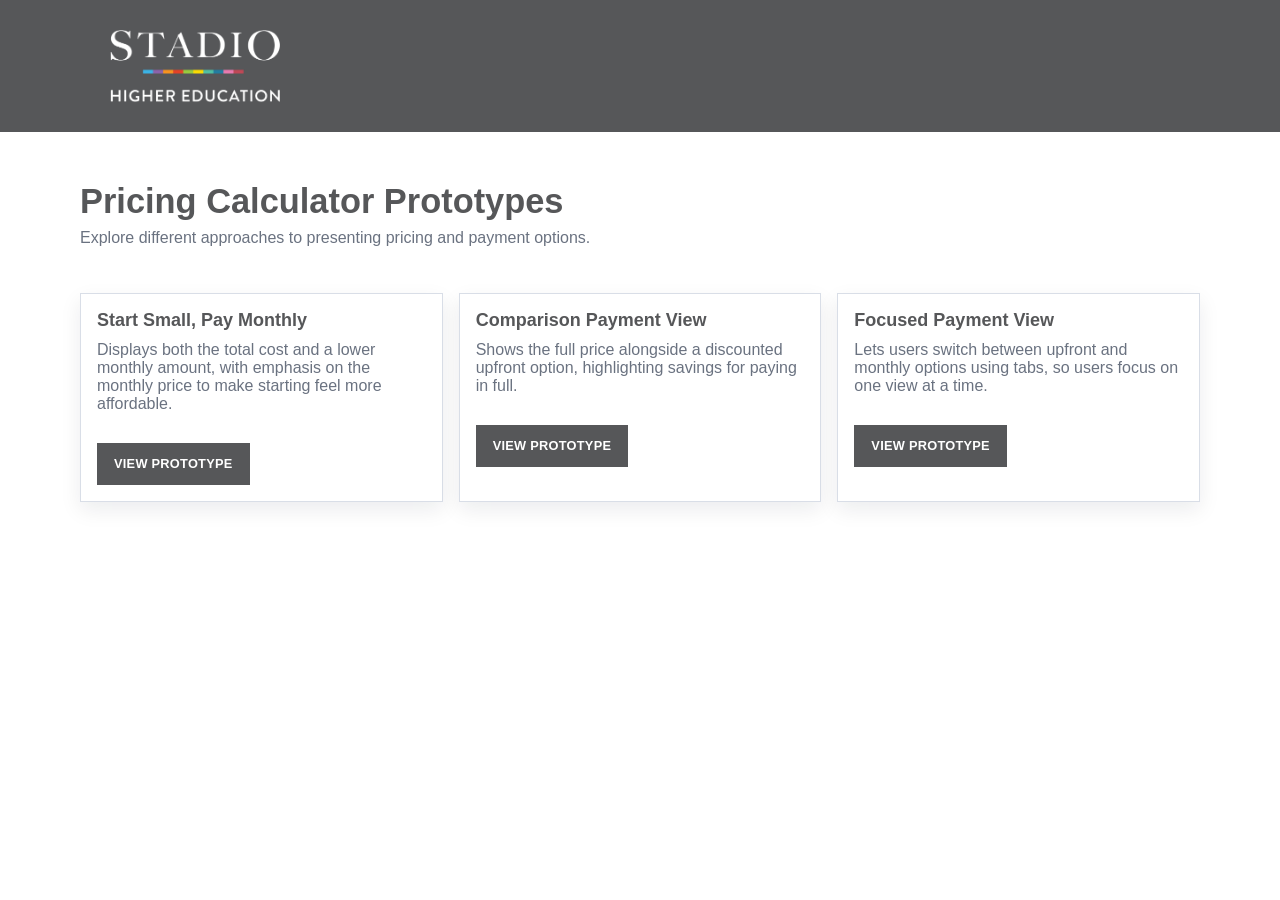
==== commit 29ed6d07: "Simplify down to three options" ====
--- a/index.html
+++ b/index.html
@@ -22,27 +22,21 @@
 
     <section class="cards">
       <article class="card">
-        <h2>Discount for Upfront Payments</h2>
-        <p>Shows the full price alongside a discounted upfront option, highlighting savings for paying in full.</p>
-        <a class="btn" href="option-1.html">View Prototype</a>
-      </article>
-
-      <article class="card">
         <h2>Start Small, Pay Monthly</h2>
         <p>Displays both the total cost and a lower monthly amount, with emphasis on the monthly price to make starting feel more affordable.</p>
         <a class="btn" href="option-2.html">View Prototype</a>
       </article>
 
       <article class="card">
-        <h2>Simplified Payment View</h2>
-        <p>Lets users switch between upfront and monthly options using tabs, so users focus on one view at a time.</p>
-        <a class="btn" href="option-3.html">View Prototype</a>
+        <h2>Comparison Payment View</h2>
+        <p>Shows the full price alongside a discounted upfront option, highlighting savings for paying in full.</p>
+        <a class="btn" href="option-1.html">View Prototype</a>
       </article>
 
       <article class="card">
-        <h2>Build Your Own Package</h2>
-        <p>Allows users to add items and see their total update, similar to a shopping cart, giving full control over selections.</p>
-        <a class="btn" href="option-4.html">View Prototype</a>
+        <h2>Focused Payment View</h2>
+        <p>Lets users switch between upfront and monthly options using tabs, so users focus on one view at a time.</p>
+        <a class="btn" href="option-3.html">View Prototype</a>
       </article>
     </section>
   </main>
--- a/styles.css
+++ b/styles.css
@@ -25,6 +25,10 @@
   background: #ffffff;
 }
 
+h1 {
+  color: #565759;
+}
+
 a {
   color: inherit;
   text-decoration: none;
@@ -43,7 +47,7 @@
 }
 
 .logo {
-  width: 260px;
+  width: 230px;
   height: auto;
   display: block;
 }
@@ -53,6 +57,8 @@
   padding: 8px 12px;
   background: #fff;
   font-weight: 600;
+  color: #565759;
+  text-transform: uppercase;
 }
 
 .site-nav {
@@ -84,6 +90,7 @@
   margin: 0 0 8px;
   font-size: clamp(1.6rem, 2.8vw, 2.15rem);
   font-weight: 700;
+  color: #565759;
 }
 
 .standalone-subtext {
@@ -112,7 +119,8 @@
 
 .card h2 {
   margin: 0;
-  font-size: 1.12rem;
+  font-size: 18px;
+  color: #565759;
 }
 
 .card p {
@@ -157,6 +165,12 @@
 
 .landing-main .cards {
   padding-top: 8px;
+  flex-wrap: nowrap;
+}
+
+.landing-main .card {
+  flex: 1 1 0;
+  min-width: 0;
 }
 
 .page-head {
@@ -165,6 +179,69 @@
   padding: 16px;
   margin-bottom: 14px;
   box-shadow: var(--shadow);
+}
+
+.plain-heading {
+  margin-bottom: 12px;
+}
+
+.plain-heading h1 {
+  margin: 0 0 6px;
+  font-size: clamp(1.35rem, 2.4vw, 1.9rem);
+}
+
+.plain-heading p {
+  margin: 0;
+  color: var(--muted);
+}
+
+.option2-head {
+  padding-top: 14px;
+}
+
+.option2-head .option1-course-note {
+  margin-bottom: 18px;
+}
+
+.opt2-page .prototype {
+  padding: 15px;
+}
+
+.opt2-page .acc-btn {
+  padding: 0 15px;
+}
+
+.opt2-page .acc-panel {
+  padding: 15px;
+}
+
+.opt2-page .option-item {
+  padding: 15px;
+}
+
+.opt2-page .col {
+  padding: 15px;
+}
+
+.opt2-page .row {
+  padding: 15px;
+}
+
+.option3-head {
+  padding-top: 18px;
+  margin-bottom: 18px;
+}
+
+.option3-head p {
+  margin-bottom: 18px;
+}
+
+.option4-head {
+  padding-top: 18px;
+}
+
+.option4-head p {
+  margin-bottom: 18px;
 }
 
 .page-head h1 {
@@ -204,11 +281,23 @@
   padding: 0 12px;
   background: #fff;
   font-weight: 700;
+  color: #565759;
   text-align: left;
   display: flex;
   align-items: center;
   justify-content: space-between;
   cursor: pointer;
+}
+
+.acc-meta {
+  display: inline-flex;
+  align-items: center;
+  gap: 10px;
+}
+
+.acc-meta strong {
+  font-size: 0.96rem;
+  color: #565759;
 }
 
 .acc-panel {
@@ -259,9 +348,16 @@
   box-shadow: var(--shadow);
 }
 
+#opt1-registration-card,
+#opt2-registration-card {
+  border: 1px solid var(--line);
+  box-shadow: var(--shadow);
+}
+
 .registration-title {
   font-size: 1rem;
   font-weight: 700;
+  color: #565759;
 }
 
 .registration-header-row {
@@ -274,6 +370,7 @@
 .registration-header-amount {
   font-size: 1rem;
   font-weight: 700;
+  color: #565759;
 }
 
 .registration-options {
@@ -333,6 +430,70 @@
   border: 1px solid var(--line);
 }
 
+.split.edge-cards {
+  margin-left: -14px;
+  margin-right: -14px;
+}
+
+.prototype.opt2-payment-wrap {
+  padding-top: 0;
+  padding-bottom: 0;
+}
+
+.opt2-page .prototype.opt2-payment-wrap {
+  padding-top: 0;
+  padding-bottom: 0;
+}
+
+.prototype.opt3-payment-block {
+  padding: 0;
+  gap: 0;
+  margin-bottom: 18px;
+}
+
+.prototype.opt3-payment-block .tab-panel {
+  padding: 12px;
+}
+
+#opt3-core-root {
+  margin-bottom: 18px;
+}
+
+.opt3-results {
+  margin-top: 18px;
+}
+
+#opt3-focus-summary {
+  margin-top: 10px;
+}
+
+.prototype.opt4-tabs-block {
+  padding: 0;
+  gap: 0;
+  margin-bottom: 14px;
+}
+
+.opt4-layout {
+  display: flex;
+  align-items: flex-start;
+  gap: 14px;
+}
+
+.opt4-layout #opt4-core-root {
+  flex: 1 1 auto;
+}
+
+.opt4-cart {
+  width: min(360px, 100%);
+  flex: 0 0 340px;
+  position: sticky;
+  top: 16px;
+}
+
+.opt4-results {
+  margin-top: 14px;
+}
+
 .col {
   flex: 1;
   border-right: 1px solid var(--line);
@@ -350,6 +511,24 @@
 .col h3 {
   margin: 0;
   font-size: 1.02rem;
+  color: #565759;
+}
+
+.heading-action-row {
+  display: flex;
+  align-items: center;
+  justify-content: space-between;
+  gap: 10px;
+}
+
+.inline-action {
+  border: 0;
+  background: transparent;
+  padding: 0;
+  color: var(--ink);
+  text-decoration: underline;
+  font-weight: 700;
+  cursor: pointer;
 }
 
 .label-row,
@@ -368,6 +547,7 @@
 .big {
   font-size: clamp(1.45rem, 2.8vw, 2.1rem);
   font-weight: 700;
+  color: #565759;
 }
 
 .highlight {
@@ -376,6 +556,7 @@
   padding: 10px;
   font-size: 1.06rem;
   font-weight: 700;
+  color: #565759;
 }
 
 .schedule-list {
@@ -404,6 +585,7 @@
   border-right: 1px solid var(--line);
   background: #fff;
   font-weight: 700;
+  color: #565759;
   cursor: pointer;
   display: inline-flex;
   align-items: center;
@@ -431,6 +613,11 @@
   justify-content: space-between;
   align-items: center;
   gap: 10px;
+}
+
+.opt3-results #tab-upfront .row,
+.opt3-results #tab-monthly .row {
+  border: 0;
 }
 
 .option1-heading-strip {
@@ -451,6 +638,24 @@
   box-shadow: none;
 }
 
+.prototype.edge-accordions {
+  padding: 0;
+  gap: 0;
+}
+
+.prototype.edge-accordions .accordion {
+  border-left: 0;
+  border-right: 0;
+}
+
+.prototype.edge-accordions .accordion:first-child {
+  border-top: 0;
+}
+
+.prototype.edge-accordions .accordion:last-child {
+  border-bottom: 0;
+}
+
 .prototype.opt1-edge .accordion {
   border-left: 0;
   border-right: 0;
@@ -475,8 +680,135 @@
 }
 
 .opt1-pricing .col {
-  padding: 8px;
-  gap: 8px;
+  padding: 12px;
+  gap: 10px;
+}
+
+.prototype.opt1-pricing {
+  padding: 0;
+}
+
+.opt1-pricing .split.edge-cards {
+  margin-left: 0;
+  margin-right: 0;
+}
+
+.opt1-registration-options {
+  flex-direction: column;
+  align-items: flex-start;
+  gap: 10px;
+}
+
+.opt1-registration-options label {
+  font-weight: 400;
+}
+
+.opt1-total-row {
+  margin-top: auto;
+}
+
+.opt1-total-amount {
+  font-size: 1.65rem;
+  line-height: 1.1;
+}
+
+.opt1-regular-amount {
+  font-weight: 400;
+  color: #565759;
+}
+
+.opt1-pricing .schedule-item strong {
+  font-weight: 400;
+}
+
+.section-divider {
+  border-top: 1px solid var(--line);
+}
+
+.opt2-plan-total-row {
+  margin-top: 8px;
+  border-top: 1px solid var(--line);
+  padding-top: 10px;
+}
+
+.semester-divider {
+  border: 0;
+  padding: 8px 0;
+  margin: 8px 0;
+  color: #565759;
+  font-weight: 700;
+}
+
+.opt2-links-row {
+  display: flex;
+  align-items: center;
+  gap: 12px;
+  margin-top: 8px;
+}
+
+.opt2-plan-link-row {
+  margin-top: 8px;
+}
+
+.opt2-focus-control {
+  margin-top: 8px;
+}
+
+.opt2-registration-options {
+  gap: 18px;
+}
+
+.opt2-page .option-item.opt2-focus-row {
+  border: 0;
+  background: transparent;
+  padding-top: 2px;
+  padding-bottom: 2px;
+  padding-left: 0;
+  padding-right: 0;
+  margin: 0;
+  justify-content: space-between;
+  align-items: center;
+}
+
+.opt2-focus-row span {
+  color: #565759;
+  font-weight: 700;
+}
+
+.opt2-focus-row select {
+  min-width: 230px;
+  min-height: 34px;
+}
+
+.opt3-focus-row {
+  border: 0;
+  background: transparent;
+  padding-top: 2px;
+  padding-bottom: 2px;
+  padding-left: 0;
+  padding-right: 0;
+  margin: 0;
+  justify-content: space-between;
+  align-items: center;
+}
+
+.opt3-focus-row span {
+  color: #565759;
+  font-weight: 700;
+}
+
+.opt3-focus-row select {
+  min-width: 230px;
+  min-height: 34px;
+}
+
+.opt3-registration-options {
+  gap: 18px;
+}
+
+#opt2-breakdown-list {
+  border-top: 0;
+  padding-top: 8px;
 }
 
 .option1-inline-controls {
@@ -490,6 +822,64 @@
   font-weight: 500;
 }
 
+.duration-plain {
+  font-weight: 400;
+  color: var(--ink);
+}
+
+.selection-summary {
+  border: 1px solid var(--line);
+  background: #fff;
+  padding: 10px;
+  display: flex;
+  flex-direction: column;
+  gap: 8px;
+}
+
+.selection-summary h4 {
+  margin: 0;
+  font-size: 1rem;
+}
+
+.selection-summary ul {
+  margin: 0;
+  padding-left: 18px;
+}
+
+.funding-banner {
+  border: 1px solid var(--line);
+  background: #676c70;
+  padding: 22px 20px;
+  margin-top: 28px;
+  box-shadow: var(--shadow);
+}
+
+.funding-banner p {
+  margin: 0 0 10px;
+  color: #fff;
+}
+
+.funding-actions {
+  display: flex;
+  flex-wrap: wrap;
+  gap: 10px;
+}
+
+.funding-banner .btn,
+.funding-banner button.btn {
+  background: #fff;
+  border-color: #fff;
+  color: #565759;
+}
+
+.option-item strong,
+.value-row strong,
+.label-row strong,
+.schedule-item strong,
+.footer-total strong {
+  color: #565759;
+}
+
 .footer-total {
   border: 1px solid var(--line);
   background: #f3f6fb;
@@ -512,6 +902,16 @@
 
   .col:last-child {
     border-bottom: 0;
+  }
+
+  .opt4-layout {
+    flex-direction: column;
+  }
+
+  .opt4-cart {
+    width: 100%;
+    flex: 1 1 auto;
+    position: static;
   }
 }
 
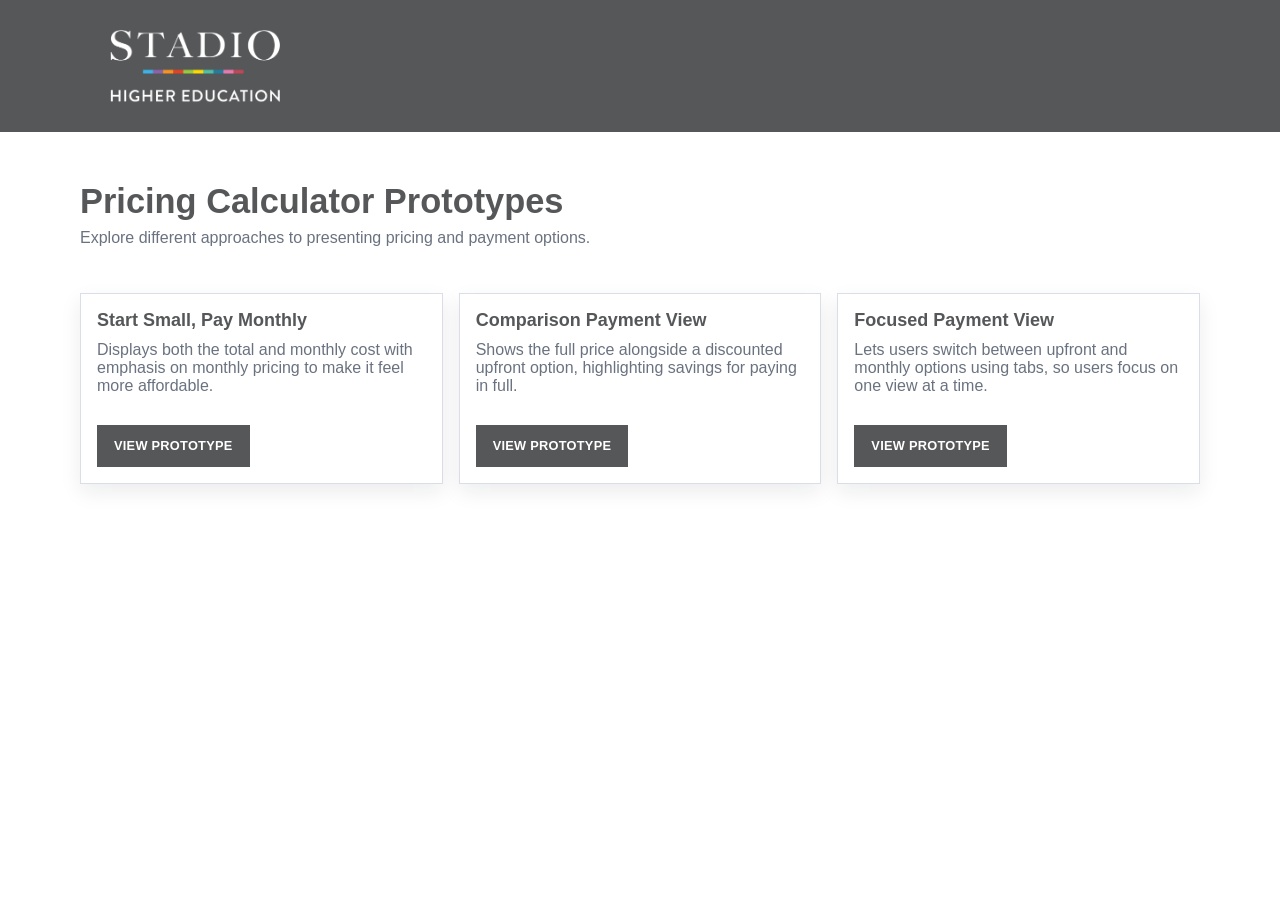
==== commit abf1eef6: "Accordion behaviour and ui clean up" ====
--- a/index.html
+++ b/index.html
@@ -23,7 +23,7 @@
     <section class="cards">
       <article class="card">
         <h2>Start Small, Pay Monthly</h2>
-        <p>Displays both the total cost and a lower monthly amount, with emphasis on the monthly price to make starting feel more affordable.</p>
+        <p>Displays both the total and monthly cost with emphasis on monthly pricing to make it feel more affordable.</p>
         <a class="btn" href="option-2.html">View Prototype</a>
       </article>
 
